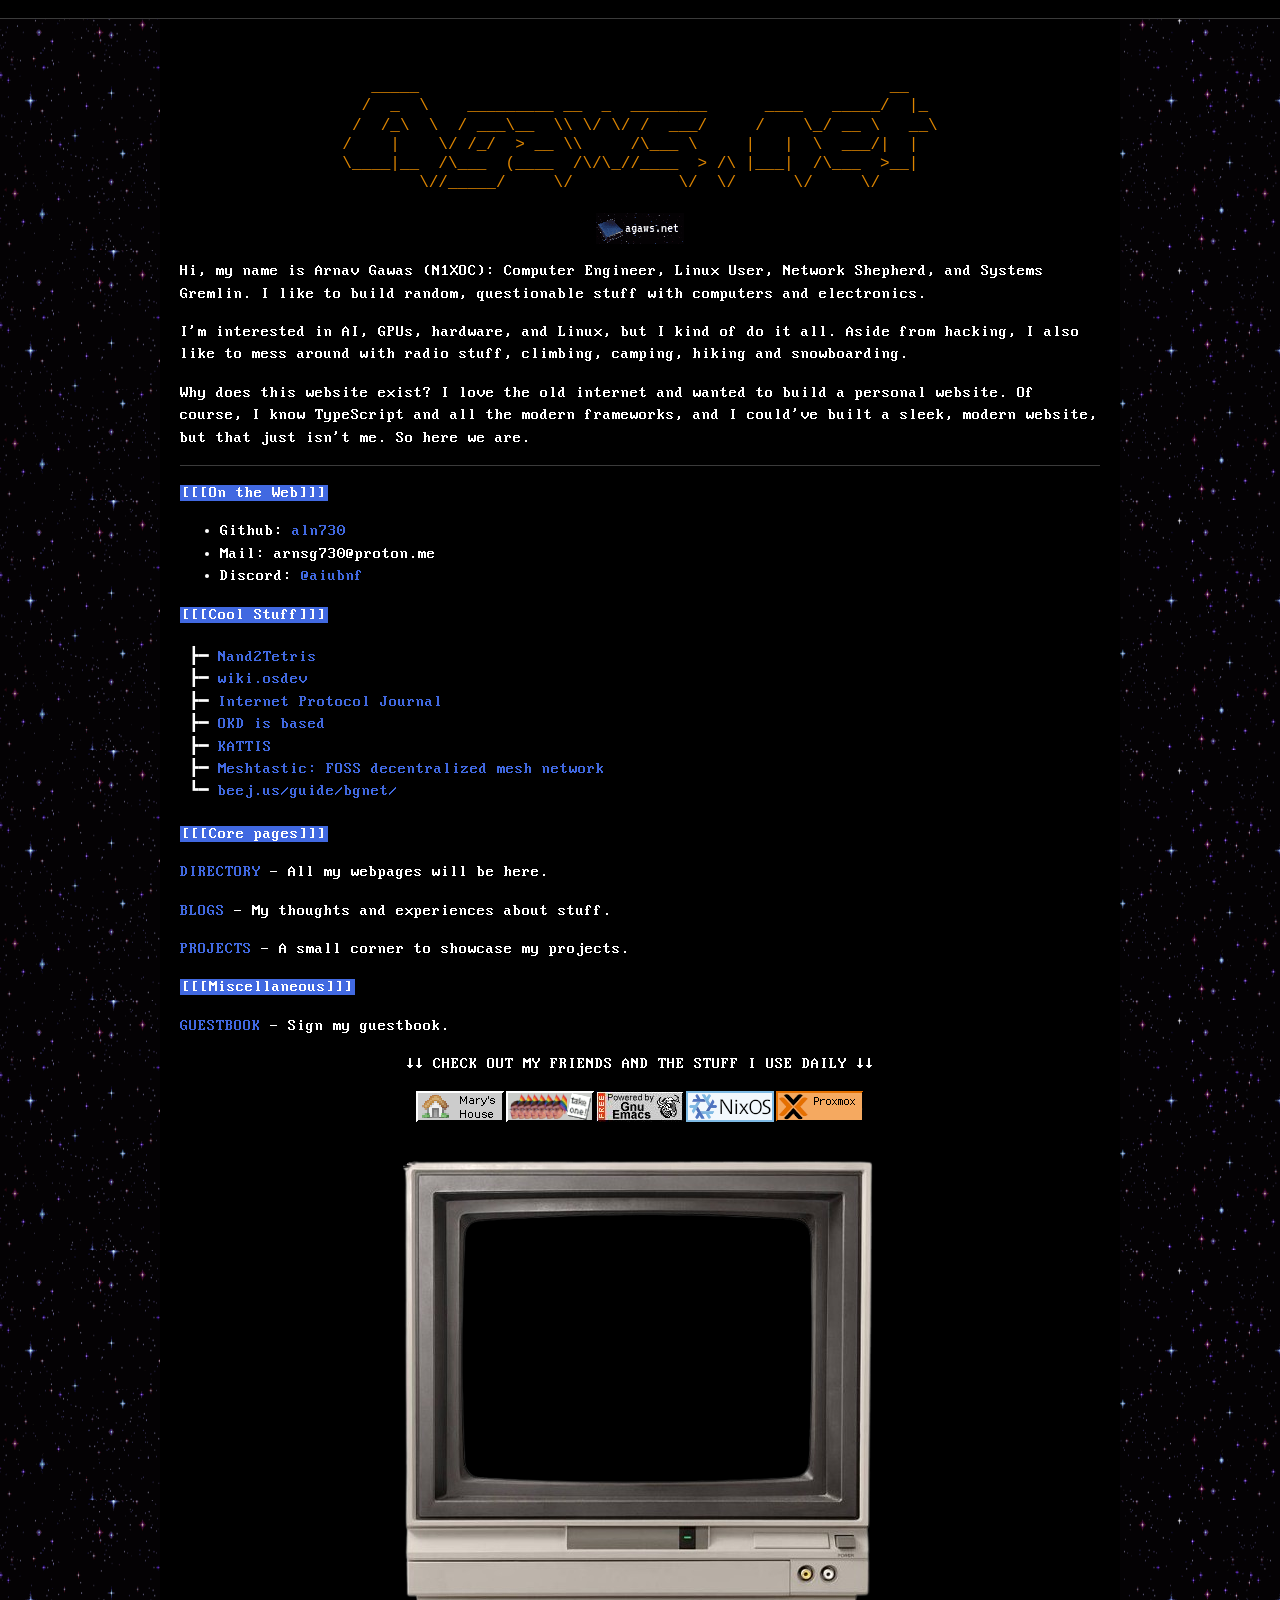
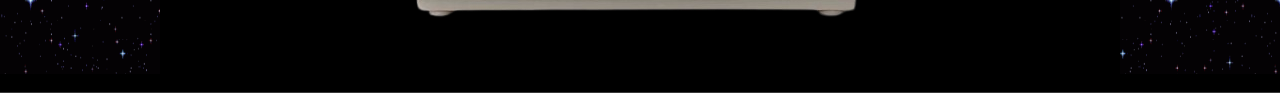
==== index.html @ 7ae3c2d4 "i hate mobile web" ====
<!DOCTYPE html>
<html>
<head>
<meta charset="UTF-8">
<meta name="viewport" content="width=device-width, initial-scale=1.0">
<title>/home</title>
<link href="style.css" rel="stylesheet" type="text/css" media="all">
</head>
<body>
<div class="page-wrapper">
<div class="marquee-bar">
<div class="marquee-track">
<span>***CAUTION! - THIS SITE IS NOT OPTIMISED FOR MOBILE DEVICES.***</span>
</div>
</div>
<div class="solar-widget">
<a href="https://www.hamqsl.com/solar.html" title="Click to add Solar-Terrestrial Data to your website!"><img src="https://www.hamqsl.com/solarn0nbh.php" style="width:85%; border:5px solid rgb(22, 5, 151);"></a>
</div>
<div class="image-widget">
<img src="assets/gallery/snow.jpg" style="width:20%; border:5px solid rgb(136, 85, 8);">
</div>
<div class="clock-widget">
<iframe src="https://free.timeanddate.com/clock/iagwebk3/n64/fs18/fcfff/tc00f/th1/ta1" frameborder="0" width="114" height="23"></iframe>
</div>
<div class="nix-widget">
<img src="assets/nixos.gif">
</div>
<div class="eliza-widget">
<div class="eliza-titlebar">Eliza</div>
<div class="eliza-output" id="eliza-output">I am Eliza. Tell me what's on your mind, and I'll listen as best I can. Press Enter when you're done.
</div>
<div class="eliza-input-row">
<span class="eliza-prompt">&gt;</span>
<input type="text" id="eliza-input" class="eliza-input" autocomplete="off" spellcheck="false">
</div>
</div>
<div class="hover-gif-widget">
<div class="hover-gif">
<img src="assets/computer-still.png" class="hover-gif-still">
<img src="assets/computer.gif" class="hover-gif-anim">
</div>
</div>
<div class="bb-widget">
<img src="assets/bb.png">
</div>
<div class="quote-widget">
<div class="w95-box">
<div class="w95-title"><span>Quote.exe</span><span>X</span></div>
<div class="w95-content"><div id="w95-text"></div></div>
<div style="text-align:center;"><button class="w95-btn" onclick="rollQuote()">Next</button></div>
</div>
</div>
<div class="box">
<pre class="ascii-title"> 
   _____                                                 __   
  /  _  \    _________ __  _  ________      ____   _____/  |_ 
 /  /_\  \  / ___\__  \\ \/ \/ /  ___/     /    \_/ __ \   __\
/    |    \/ /_/  > __ \\     /\___ \     |   |  \  ___/|  |  
\____|__  /\___  (____  /\/\_//____  > /\ |___|  /\___  >__|  
        \//_____/     \/           \/  \/      \/     \/      
</pre>
<div class="icon-row">
<a href="https://agaws.net"><img src="assets/agawsnet.gif" class="icon-img"></a>
</div>  
<p>Hi, my name is Arnav Gawas (N1XOC): Computer Engineer, Linux User, Network Shepherd, and Systems Gremlin. I like to build random, questionable stuff with computers and electronics.</p>
<p>I'm interested in AI, GPUs, hardware, and Linux, but I kind of do it all. Aside from hacking, I also like to mess around with radio stuff, climbing, camping, hiking and snowboarding.</p>
<p>Why does this website exist? I love the old internet and wanted to build a personal website. Of course, I know TypeScript and all the modern frameworks, and I could've built a sleek, modern website, but that just isn't me. So here we are.</p>
<hr>
<span class="highlight">[[[On the Web]]]</span>
<ul class="contact-list">
<li>Github: <a href="https://github.com/aln730">aln730</a></li>
<li>Mail: arnsg730@proton.me</li>
<li>Discord: <a href="https://discord.com/channels/@aiubnf">@aiubnf</a></li>
</ul>
<span class="highlight">[[[Cool Stuff]]]</span>
<pre class="tree-list">
 ┣━ <a href="https://www.nand2tetris.org/">Nand2Tetris</a>
 ┣━ <a href="https://wiki.osdev.org/Expanded_Main_Page">wiki.osdev</a>
 ┣━ <a href="https://ipj.dreamhosters.com/">Internet Protocol Journal</a>
 ┣━ <a href="https://github.com/okd-project/okd/releases">OKD is based</a>
 ┣━ <a href="https://open.kattis.com/">KATTIS</a>
 ┣━ <a href="https://meshtastic.org/">Meshtastic: FOSS decentralized mesh network</a>
 ┗━ <a href="https://beej.us/guide/bgnet/">beej.us/guide/bgnet/</a></pre>
<span class="highlight">[[[Core pages]]]</span>
<p><a href="directory.html">DIRECTORY</a> - All my webpages will be here.</p>
<p><a href="blog.html">BLOGS</a> - My thoughts and experiences about stuff.</p>
<p><a href="projects.html">PROJECTS</a> - A small corner to showcase my projects.</p>
<span class="highlight">[[[Miscellaneous]]]</span>
<p><a href="https://zxcv.atabook.org/">GUESTBOOK</a> - Sign my guestbook.</p>
<center><p>↓↓ CHECK OUT MY FRIENDS AND THE STUFF I USE DAILY ↓↓</p></center>
<div class="icon-row">
<a href="https://coolmathgames.tech/"><img src="assets/maryhouse.png" class="icon-img"></a><a href="https://nilges.me/"><img src="assets/wilnil_takeone.gif" class="icon-img"></a><a href="https://www.gnu.org/software/emacs/"><img src="assets/emacs.png" class="icon-img"></a><a href="https://nixos.org/"><img src="assets/nixos.png" class="icon-img"></a><a href="https://proxmox.com/en/"><img src="assets/proxmox.png" class="icon-img"></a>
</div>
<div class="icon-row">
<div class="tv-widget">
<img src="assets/gallery/tv.png" class="tv-frame">
<iframe src="https://weatherstar.netbymatt.com/?hazards=true&current-weather=true&latest-observations=true&hourly=true&hourly-graph=true&travel=true&regional-forecast=true&local-forecast=true&extended-forecast=true&almanac=true&spc-outlook=true&radar=true&kiosk=true&stickyKiosk=false&customTextEnable=true&speed=1.00&viewMode=standard&units=us&txtLocation=Chicago%2C+IL%2C+USA&customText=CHOM.TV&mediaVolume=0.75&wide=false&portrait=false&enhanced=false&scanLines=true&latLonQuery=Chicago%2C+IL%2C+USA&latLon=%7B%22lat%22%3A41.8832%2C%22lon%22%3A-87.6323%7D" frameborder="0" loading="lazy" class="tv-screen"></iframe>
</div>
</div>
</div>
<div class="marquee-bar">
<div class="marquee-track">
<span>***CAUTION! - THIS SITE IS NOT OPTIMISED FOR MOBILE DEVICES.***</span>
</div>
</div>
</div>
<script src="assets/eliza.js"></script>
<script>
const myQuotes = [
"rhubarb rhubarb rhubarb rhubarb rhubarb rhubarb",
"@ Third DA is counting the forks found in fridge",
"Now listen while I introduce Arnav. I don't know how to rhyme with Arnav. The third DA, he filled up Snack. I ate too much, and now I feel fat",
"Chom",
"I'm doing research for my Tron PR using a NixOS VM on Proxmox, but I'm having an issue. Maybe Arnav could help? He knows a lot about C",
"hear me out... Navigation Glasses. AR glasses that shows you where to go in your fov. We could call it ARNAV",
"Does arnavDB scale?"
  ];
function rollQuote() {
document.getElementById('w95-text').innerText = '"' + myQuotes[Math.floor(Math.random() * myQuotes.length)] + '"';
  }
rollQuote();
</script>
</body>
</html>
---- style.css ----
@font-face {
  font-family: 'IBM VGA 8x16';
  src: url('assets/WebPlus_IBM_VGA_9x16.woff') format('woff');
  font-weight: normal;
  font-style: normal;
}
body {
  margin: 0;
  background-color: rgb(0, 0, 0);
  background-image: url('assets/background.gif');
  background-repeat: repeat;
  background-size: 250px 250px;
  color: black;
  font-family: Verdana;
}
.page-wrapper {
  position: relative;
  overflow-x: hidden;
}
a {
  color: #4169E1;
  text-decoration: none;
}
a:hover {
  text-decoration: underline;
}
.box {
  width: 960px;
  max-width: 100%;
  min-height: 100vh;
  margin: 0 auto;
  background-color: #000000;
  color: #ffffff;
  box-sizing: border-box;
  padding: clamp(10px, 4vw, 20px);
  font-family: 'IBM VGA 8x16', monospace;
  font-size: clamp(13px, 2vw, 16px);
  line-height: 1.4;
  overflow-x: clip;
}
.box h1 {
  text-align: center;
}
.box p,
.box li,
.box a {
  overflow-wrap: break-word;
  word-break: break-word;
}
.box img,
.box canvas,
.box iframe,
.box video {
  max-width: 100%;
}

.box hr {
  border: none;
  border-top: 1px solid #3b3b3b;
  margin: 16px 0;
}

.ascii-title {
  color: #dd8500;
  font-family: monospace;
  font-size: clamp(7px, 1.5vw, 16px);
  line-height: 1.2;
  text-align: center;
  display: block;
  max-width: 100%;
  white-space: pre;
  overflow-x: auto;
  margin: 20px 0;
}
.marquee-bar {
  position: relative;
  width: 100%;
  overflow: hidden;
  background-color: #000000;
  border-bottom: 1px solid #3b3b3b;
  box-sizing: border-box;
  z-index: 5;
}
.marquee-track {
  display: inline-block;
  white-space: nowrap;
  padding-left: 100%;
  animation: scroll-left 20s linear infinite;
}
.marquee-track span {
  color: #ffffff;
  font-family: 'IBM VGA 8x16', monospace;
  font-size: 16px;
  line-height: 16px;
}
@keyframes scroll-left {
  0% { transform: translateX(0); }
  100% { transform: translateX(-100%); }
}
.box p.center {
  text-align: center;
}
.tree-list {
  font-family: 'IBM VGA 8x16', monospace;
  font-size: clamp(11px, 1.8vw, 16px);
  line-height: 1.4;
  white-space: pre-wrap;
  word-break: break-word;
  max-width: 100%;
  display: block;
  margin: 20px 0;
}


.icon-row {
  display: flex;
  justify-content: center;
  align-items: center;
  gap: 2px;
  flex-wrap: wrap;
  margin: 16px 0;
}
.icon-img {
  display: block;
}
.highlight {
  background-color: #4169E1;
  color: #ffffff;
  padding: 0 2px;
}
.solar-widget {
  position: absolute;
  top: 30px;
  left: 10px;
  z-index: 10;
}
.image-widget {
  position: absolute;
  top: 535px;
  left: 10px;
  z-index: 10;
  width: 400px;
  height: auto;
  overflow: hidden;
}
.image-widget img {
  display: block;
  width: 100%;
  height: auto;
}
.clock-widget {
  position: absolute;
  top: 30px;
  right: 10px;
  z-index: 10;
}
.tv-widget {
  position: relative;
  width: min(500px, 100%);
  margin: 0 auto;
}
.tv-frame {
  display: block;
  width: 100%;
  height: auto;
  position: relative;
  z-index: 2;
  pointer-events: none;
}
.tv-screen {
  position: absolute;
  top: 10%;
  left: 12%;
  width: 76%;
  height: 62%;
  border: none;
  z-index: 1;
}
.hover-gif-widget {
  position: absolute;
  top: 85px;
  right: -140px;
  z-index: 10;
}
.hover-gif {
  position: relative;
  display: block;
  width: 400px;
}
.hover-gif-still,
.hover-gif-anim {
  display: block;
  width: 60%;
  height: auto;
}
.hover-gif-anim {
  position: absolute;
  top: 0;
  left: 0;
  opacity: 0;
}
.hover-gif:hover .hover-gif-still { opacity: 0; }
.hover-gif:hover .hover-gif-anim { opacity: 1; }
.eliza-widget {
  position: absolute;
  top: 300px;
  right: 10px;
  z-index: 10;
  width: 255px;
  background-color: #000000;
  border: 2px solid #4c4d4c;
  font-family: 'IBM VGA 8x16', monospace;
  font-size: 13px;
  line-height: 16px;
}
.eliza-titlebar {
  background-color: #3f3f3f;
  color: #000000;
  padding: 2px 6px;
  font-weight: bold;
}
.eliza-output {
  color: #ffffff;
  padding: 6px;
  height: 300px;
  overflow-y: auto;
  white-space: pre-wrap;
}
.eliza-input-row {
  display: flex;
  align-items: center;
  border-top: 1px solid #ffffff;
  padding: 4px 6px;
}
.eliza-prompt {
  color: #3f3f3f;
  margin-right: 4px;
}
.eliza-input {
  flex: 1;
  background-color: #000000;
  color: #ffffff;
  border: none;
  outline: none;
  font-family: 'IBM VGA 8x16', monospace;
  font-size: 13px;
}
@media (max-width: 1500px) {
  .solar-widget,
  .image-widget,
  .eliza-widget,
  .hover-gif-widget,
  .iss-widget,
  .bb-widget,
  .nix-widget,
  .quote-widget {
    display: none;
  }
}
@media (max-width: 768px) {
  .clock-widget {
    display: none;
  }
  .box h1 {
    font-size: clamp(14px, 4vw, 20px);
  }
}
.bb-widget {
  position: absolute;
  top: 700px;
  left: -10px;
  z-index: 1;
  width: 320px;
}
.bb-widget img {
  display: block;
  width: 100%;
  height: auto;
}
.nix-widget {
  position: absolute;
  top: 1200px;
  left: -20px;
  z-index: 1;
  width: 320px;
}
.nix-widget img {
  display: block;
  width: 100%;
  height: auto;
}

.quote-widget {
  position: absolute;
  top: 680px;
  right: 10px;
  z-index: 10;
}
.w95-box {
  background: #c0c0c0;
  border-top: 2px solid #fff;
  border-left: 2px solid #fff;
  border-right: 2px solid #000;
  border-bottom: 2px solid #000;
  padding: 2px;
  width: 250px;
  font-family: sans-serif;
  font-size: 12px;
  color: #000;
}
.w95-title {
  background: #000080;
  color: #fff;
  font-weight: bold;
  padding: 3px;
  display: flex;
  justify-content: space-between;
}
.w95-content {
  padding: 15px;
  text-align: center;
  min-height: 40px;
  display: flex;
  align-items: center;
  justify-content: center;
  font-style: italic;
}
.w95-btn {
  background: #c0c0c0;
  border-top: 1px solid #fff;
  border-left: 1px solid #fff;
  border-right: 1px solid #000;
  border-bottom: 1px solid #000;
  padding: 4px 15px;
  cursor: pointer;
  margin-bottom: 5px;
}
.w95-btn:active {
  border-top: 1px solid #000;
  border-left: 1px solid #000;
  border-right: 1px solid #fff;
  border-bottom: 1px solid #fff;
}
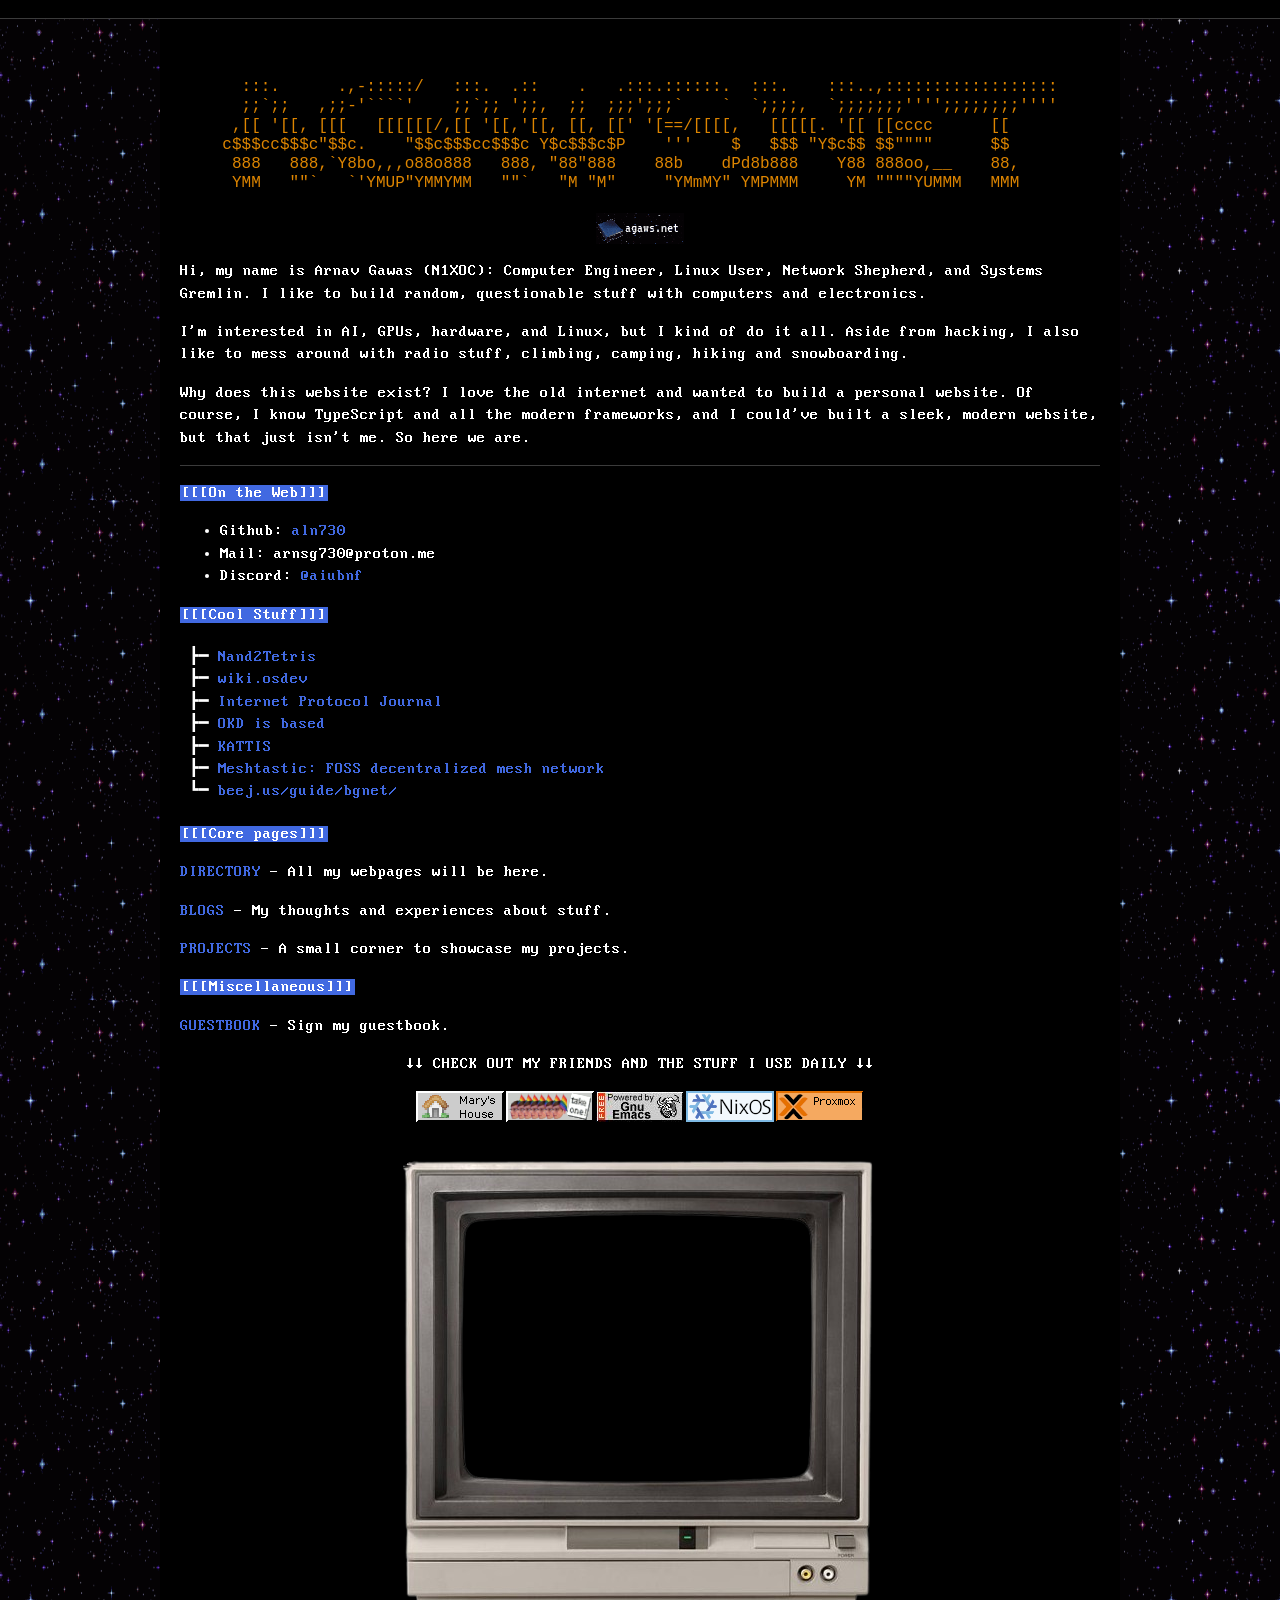
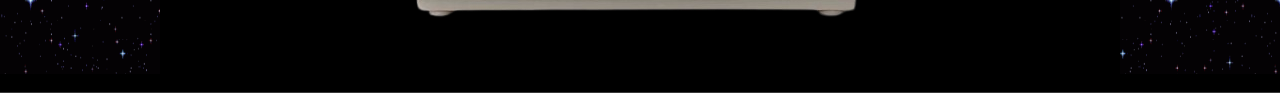
==== commit b1419259: "zxcv" ====
--- a/index.html
+++ b/index.html
@@ -52,12 +52,12 @@
 </div>
 <div class="box">
 <pre class="ascii-title"> 
-   _____                                                 __   
-  /  _  \    _________ __  _  ________      ____   _____/  |_ 
- /  /_\  \  / ___\__  \\ \/ \/ /  ___/     /    \_/ __ \   __\
-/    |    \/ /_/  > __ \\     /\___ \     |   |  \  ___/|  |  
-\____|__  /\___  (____  /\/\_//____  > /\ |___|  /\___  >__|  
-        \//_____/     \/           \/  \/      \/     \/      
+  :::.      .,-:::::/   :::.  .::    .   .:::.::::::.  :::.    :::..,::::::::::::::::::
+  ;;`;;   ,;;-'````'    ;;`;; ';;,  ;;  ;;;';;;`    `  `;;;;,  `;;;;;;;'''';;;;;;;;''''
+ ,[[ '[[, [[[   [[[[[[/,[[ '[[,'[[, [[, [[' '[==/[[[[,   [[[[[. '[[ [[cccc      [[     
+c$$$cc$$$c"$$c.    "$$c$$$cc$$$c Y$c$$$c$P    '''    $   $$$ "Y$c$$ $$""""      $$     
+ 888   888,`Y8bo,,,o88o888   888, "88"888    88b    dPd8b888    Y88 888oo,__    88,    
+ YMM   ""`   `'YMUP"YMMYMM   ""`   "M "M"     "YMmMY" YMPMMM     YM """"YUMMM   MMM    
 </pre>
 <div class="icon-row">
 <a href="https://agaws.net"><img src="assets/agawsnet.gif" class="icon-img"></a>
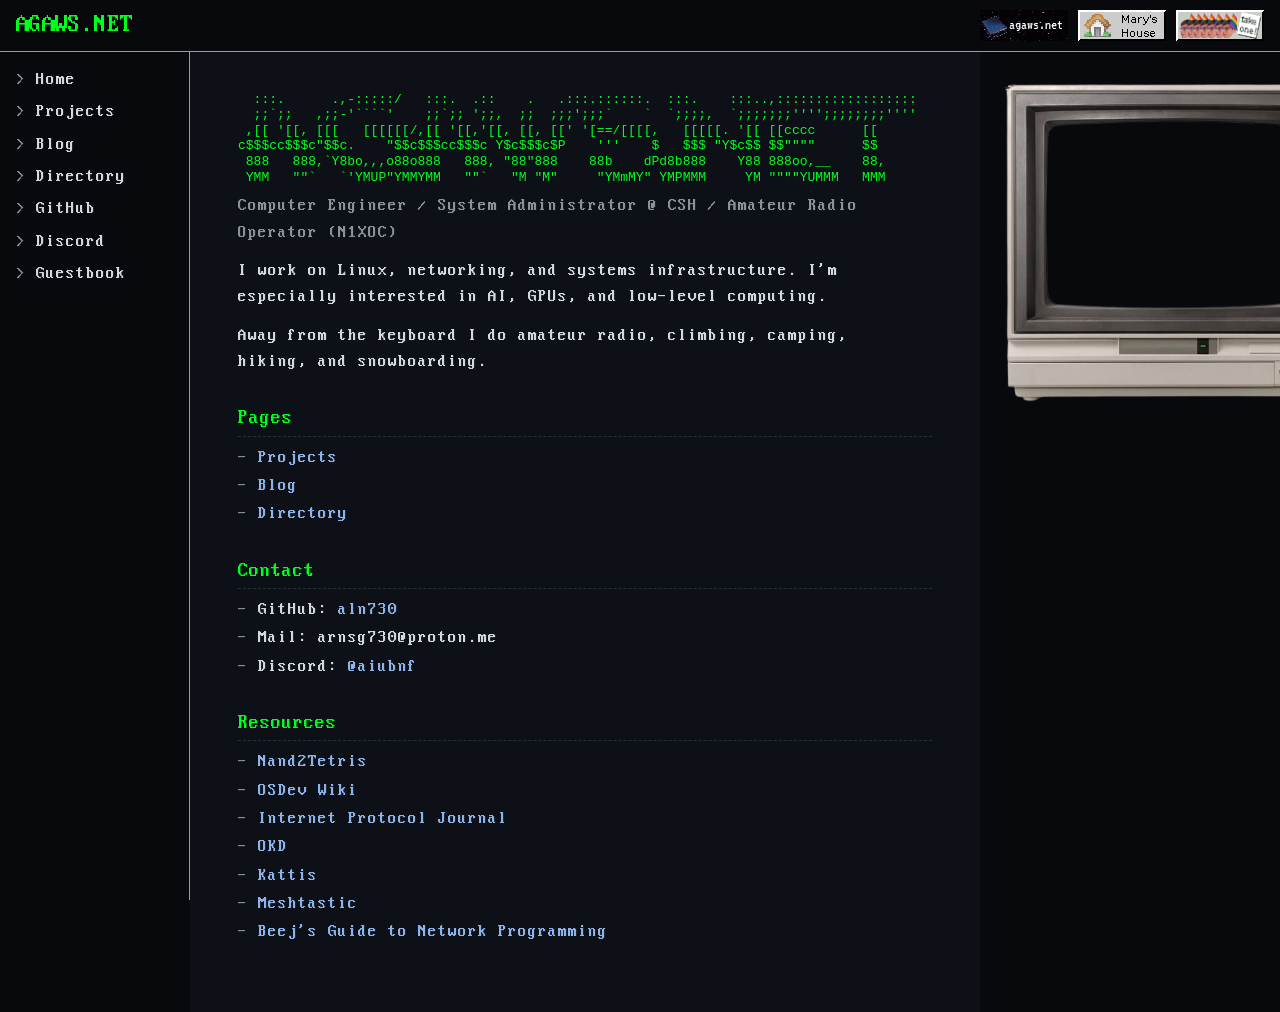
==== commit 76b1e310: "sdfsad;lasd" ====
--- a/index.html
+++ b/index.html
@@ -1,57 +1,44 @@
 <!DOCTYPE html>
-<html>
+<html lang="en">
 <head>
 <meta charset="UTF-8">
 <meta name="viewport" content="width=device-width, initial-scale=1.0">
-<title>/home</title>
+<title>Arnav Gawas (N1XOC)</title>
 <link href="style.css" rel="stylesheet" type="text/css" media="all">
 </head>
 <body>
-<div class="page-wrapper">
-<div class="marquee-bar">
-<div class="marquee-track">
-<span>***CAUTION! - THIS SITE IS NOT OPTIMISED FOR MOBILE DEVICES.***</span>
+<header class="pageTitle">
+<a class="siteName" href="/">AGAWS.NET</a>
+<div class="badges">
+<a href="https://agaws.net"><img src="assets/agawsnet.gif" alt="agaws.net"></a>
+<a href="https://coolmathgames.tech/"><img src="assets/maryhouse.png" alt="coolmathgames.tech"></a>
+<a href="https://nilges.me/"><img src="assets/wilnil_takeone.gif" alt="nilges.me"></a>
 </div>
-</div>
-<div class="solar-widget">
-<a href="https://www.hamqsl.com/solar.html" title="Click to add Solar-Terrestrial Data to your website!"><img src="https://www.hamqsl.com/solarn0nbh.php" style="width:85%; border:5px solid rgb(22, 5, 151);"></a>
-</div>
-<div class="image-widget">
-<img src="assets/gallery/snow.jpg" style="width:20%; border:5px solid rgb(136, 85, 8);">
-</div>
-<div class="clock-widget">
-<iframe src="https://free.timeanddate.com/clock/iagwebk3/n64/fs18/fcfff/tc00f/th1/ta1" frameborder="0" width="114" height="23"></iframe>
-</div>
-<div class="nix-widget">
-<img src="assets/nixos.gif">
-</div>
-<div class="eliza-widget">
-<div class="eliza-titlebar">Eliza</div>
-<div class="eliza-output" id="eliza-output">I am Eliza. Tell me what's on your mind, and I'll listen as best I can. Press Enter when you're done.
-</div>
-<div class="eliza-input-row">
-<span class="eliza-prompt">&gt;</span>
-<input type="text" id="eliza-input" class="eliza-input" autocomplete="off" spellcheck="false">
-</div>
-</div>
-<div class="hover-gif-widget">
-<div class="hover-gif">
-<img src="assets/computer-still.png" class="hover-gif-still">
-<img src="assets/computer.gif" class="hover-gif-anim">
-</div>
-</div>
-<div class="bb-widget">
-<img src="assets/bb.png">
-</div>
-<div class="quote-widget">
-<div class="w95-box">
-<div class="w95-title"><span>Quote.exe</span><span>X</span></div>
-<div class="w95-content"><div id="w95-text"></div></div>
-<div style="text-align:center;"><button class="w95-btn" onclick="rollQuote()">Next</button></div>
-</div>
-</div>
-<div class="box">
-<pre class="ascii-title"> 
+</header>
+
+<details class="mobileNav">
+<summary>Menu</summary>
+<a class="sidebarLink" href="/">Home</a>
+<a class="sidebarLink" href="projects.html">Projects</a>
+<a class="sidebarLink" href="blog.html">Blog</a>
+<a class="sidebarLink" href="directory.html">Directory</a>
+<a class="sidebarLink" href="https://zxcv.atabook.org/">Guestbook</a>
+<a class="sidebarLink" href="https://github.com/aln730">GitHub</a>
+</details>
+
+<nav class="sidebar" aria-label="Main">
+<a class="sidebarLink" href="/">Home</a>
+<a class="sidebarLink" href="projects.html">Projects</a>
+<a class="sidebarLink" href="blog.html">Blog</a>
+<a class="sidebarLink" href="directory.html">Directory</a>
+<a class="sidebarLink" href="https://github.com/aln730">GitHub</a>
+<a class="sidebarLink" href="https://discord.com/channels/@aiubnf">Discord</a>
+<a class="sidebarLink" href="https://zxcv.atabook.org/">Guestbook</a>
+</nav>
+
+<div class="layout">
+<main class="mainContent">
+<pre class="ascii-title" aria-label="Arnav Gawas"> 
   :::.      .,-:::::/   :::.  .::    .   .:::.::::::.  :::.    :::..,::::::::::::::::::
   ;;`;;   ,;;-'````'    ;;`;; ';;,  ;;  ;;;';;;`    `  `;;;;,  `;;;;;;;'''';;;;;;;;''''
  ,[[ '[[, [[[   [[[[[[/,[[ '[[,'[[, [[, [[' '[==/[[[[,   [[[[[. '[[ [[cccc      [[     
@@ -59,66 +46,49 @@
  888   888,`Y8bo,,,o88o888   888, "88"888    88b    dPd8b888    Y88 888oo,__    88,    
  YMM   ""`   `'YMUP"YMMYMM   ""`   "M "M"     "YMmMY" YMPMMM     YM """"YUMMM   MMM    
 </pre>
-<div class="icon-row">
-<a href="https://agaws.net"><img src="assets/agawsnet.gif" class="icon-img"></a>
-</div>  
-<p>Hi, my name is Arnav Gawas (N1XOC): Computer Engineer, Linux User, Network Shepherd, and Systems Gremlin. I like to build random, questionable stuff with computers and electronics.</p>
-<p>I'm interested in AI, GPUs, hardware, and Linux, but I kind of do it all. Aside from hacking, I also like to mess around with radio stuff, climbing, camping, hiking and snowboarding.</p>
-<p>Why does this website exist? I love the old internet and wanted to build a personal website. Of course, I know TypeScript and all the modern frameworks, and I could've built a sleek, modern website, but that just isn't me. So here we are.</p>
-<hr>
-<span class="highlight">[[[On the Web]]]</span>
-<ul class="contact-list">
-<li>Github: <a href="https://github.com/aln730">aln730</a></li>
+<p class="sub">Computer Engineer / System Administrator @ CSH / Amateur Radio Operator (N1XOC)</p>
+
+<p>I work on Linux, networking, and systems infrastructure. I'm especially interested in AI, GPUs, and low-level computing.</p>
+<p>Away from the keyboard I do amateur radio, climbing, camping, hiking, and snowboarding.</p>
+
+<h2>Pages</h2>
+<ul>
+<li><a href="projects.html">Projects</a></li>
+<li><a href="blog.html">Blog</a></li>
+<li><a href="directory.html">Directory</a></li>
+</ul>
+
+<h2>Contact</h2>
+<ul>
+<li>GitHub: <a href="https://github.com/aln730">aln730</a></li>
 <li>Mail: arnsg730@proton.me</li>
 <li>Discord: <a href="https://discord.com/channels/@aiubnf">@aiubnf</a></li>
 </ul>
-<span class="highlight">[[[Cool Stuff]]]</span>
-<pre class="tree-list">
- ┣━ <a href="https://www.nand2tetris.org/">Nand2Tetris</a>
- ┣━ <a href="https://wiki.osdev.org/Expanded_Main_Page">wiki.osdev</a>
- ┣━ <a href="https://ipj.dreamhosters.com/">Internet Protocol Journal</a>
- ┣━ <a href="https://github.com/okd-project/okd/releases">OKD is based</a>
- ┣━ <a href="https://open.kattis.com/">KATTIS</a>
- ┣━ <a href="https://meshtastic.org/">Meshtastic: FOSS decentralized mesh network</a>
- ┗━ <a href="https://beej.us/guide/bgnet/">beej.us/guide/bgnet/</a></pre>
-<span class="highlight">[[[Core pages]]]</span>
-<p><a href="directory.html">DIRECTORY</a> - All my webpages will be here.</p>
-<p><a href="blog.html">BLOGS</a> - My thoughts and experiences about stuff.</p>
-<p><a href="projects.html">PROJECTS</a> - A small corner to showcase my projects.</p>
-<span class="highlight">[[[Miscellaneous]]]</span>
-<p><a href="https://zxcv.atabook.org/">GUESTBOOK</a> - Sign my guestbook.</p>
-<center><p>↓↓ CHECK OUT MY FRIENDS AND THE STUFF I USE DAILY ↓↓</p></center>
-<div class="icon-row">
-<a href="https://coolmathgames.tech/"><img src="assets/maryhouse.png" class="icon-img"></a><a href="https://nilges.me/"><img src="assets/wilnil_takeone.gif" class="icon-img"></a><a href="https://www.gnu.org/software/emacs/"><img src="assets/emacs.png" class="icon-img"></a><a href="https://nixos.org/"><img src="assets/nixos.png" class="icon-img"></a><a href="https://proxmox.com/en/"><img src="assets/proxmox.png" class="icon-img"></a>
+
+<h2>Resources</h2>
+<ul>
+<li><a href="https://www.nand2tetris.org/">Nand2Tetris</a></li>
+<li><a href="https://wiki.osdev.org/Expanded_Main_Page">OSDev Wiki</a></li>
+<li><a href="https://ipj.dreamhosters.com/">Internet Protocol Journal</a></li>
+<li><a href="https://github.com/okd-project/okd/releases">OKD</a></li>
+<li><a href="https://open.kattis.com/">Kattis</a></li>
+<li><a href="https://meshtastic.org/">Meshtastic</a></li>
+<li><a href="https://beej.us/guide/bgnet/">Beej's Guide to Network Programming</a></li>
+</ul>
+</main>
+
+<aside class="widgets" aria-label="Widgets">
+<section class="widget">
+<div class="tv-widget">
+<img src="assets/gallery/tv.png" class="tv-frame" alt="">
+<iframe src="https://weatherstar.netbymatt.com/?hazards=true&current-weather=true&latest-observations=true&hourly=true&hourly-graph=true&travel=true&regional-forecast=true&local-forecast=true&extended-forecast=true&almanac=true&spc-outlook=true&radar=true&kiosk=true&stickyKiosk=false&customTextEnable=true&speed=1.00&viewMode=standard&units=us&txtLocation=Chicago%2C+IL%2C+USA&customText=CHOM.TV&mediaVolume=0.75&wide=false&portrait=false&enhanced=false&scanLines=true&latLonQuery=Chicago%2C+IL%2C+USA&latLon=%7B%22lat%22%3A41.8832%2C%22lon%22%3A-87.6323%7D" frameborder="0" loading="lazy" class="tv-screen" title="Weather"></iframe>
 </div>
-<div class="icon-row">
-<div class="tv-widget">
-<img src="assets/gallery/tv.png" class="tv-frame">
-<iframe src="https://weatherstar.netbymatt.com/?hazards=true&current-weather=true&latest-observations=true&hourly=true&hourly-graph=true&travel=true&regional-forecast=true&local-forecast=true&extended-forecast=true&almanac=true&spc-outlook=true&radar=true&kiosk=true&stickyKiosk=false&customTextEnable=true&speed=1.00&viewMode=standard&units=us&txtLocation=Chicago%2C+IL%2C+USA&customText=CHOM.TV&mediaVolume=0.75&wide=false&portrait=false&enhanced=false&scanLines=true&latLonQuery=Chicago%2C+IL%2C+USA&latLon=%7B%22lat%22%3A41.8832%2C%22lon%22%3A-87.6323%7D" frameborder="0" loading="lazy" class="tv-screen"></iframe>
-</div>
-</div>
-</div>
-<div class="marquee-bar">
-<div class="marquee-track">
-<span>***CAUTION! - THIS SITE IS NOT OPTIMISED FOR MOBILE DEVICES.***</span>
-</div>
-</div>
+</section>
+
+
+
+</aside>
 </div>
 <script src="assets/eliza.js"></script>
-<script>
-const myQuotes = [
-"rhubarb rhubarb rhubarb rhubarb rhubarb rhubarb",
-"@ Third DA is counting the forks found in fridge",
-"Now listen while I introduce Arnav. I don't know how to rhyme with Arnav. The third DA, he filled up Snack. I ate too much, and now I feel fat",
-"Chom",
-"I'm doing research for my Tron PR using a NixOS VM on Proxmox, but I'm having an issue. Maybe Arnav could help? He knows a lot about C",
-"hear me out... Navigation Glasses. AR glasses that shows you where to go in your fov. We could call it ARNAV",
-"Does arnavDB scale?"
-  ];
-function rollQuote() {
-document.getElementById('w95-text').innerText = '"' + myQuotes[Math.floor(Math.random() * myQuotes.length)] + '"';
-  }
-rollQuote();
-</script>
 </body>
 </html>
--- a/style.css
+++ b/style.css
@@ -3,341 +3,149 @@
   src: url('assets/WebPlus_IBM_VGA_9x16.woff') format('woff');
   font-weight: normal;
   font-style: normal;
+  font-display: swap;
 }
+
+:root {
+  --bg: #07090c;
+  --panel: #0d1117;
+  --text: #d3d8df;
+  --muted: #8a919b;
+  --rule: #26303a;
+  --accent: #00ff1e;
+  --accent-hover: #8fd9d0;
+  --link: #8db4ea;
+  --link-hover: #b9d0f2;
+  --sidebar-w: 190px;
+  --header-h: 52px;
+}
+
+* { box-sizing: border-box; }
+
 body {
   margin: 0;
-  background-color: rgb(0, 0, 0);
-  background-image: url('assets/background.gif');
-  background-repeat: repeat;
-  background-size: 250px 250px;
-  color: black;
-  font-family: Verdana;
-}
-.page-wrapper {
-  position: relative;
-  overflow-x: hidden;
-}
-a {
-  color: #4169E1;
-  text-decoration: none;
-}
-a:hover {
-  text-decoration: underline;
-}
-.box {
-  width: 960px;
-  max-width: 100%;
-  min-height: 100vh;
-  margin: 0 auto;
-  background-color: #000000;
-  color: #ffffff;
-  box-sizing: border-box;
-  padding: clamp(10px, 4vw, 20px);
+  background-color: var(--bg);
+  color: var(--text);
   font-family: 'IBM VGA 8x16', monospace;
-  font-size: clamp(13px, 2vw, 16px);
-  line-height: 1.4;
-  overflow-x: clip;
-}
-.box h1 {
-  text-align: center;
-}
-.box p,
-.box li,
-.box a {
-  overflow-wrap: break-word;
-  word-break: break-word;
-}
-.box img,
-.box canvas,
-.box iframe,
-.box video {
-  max-width: 100%;
+  font-size: clamp(14px, 2vw, 17px);
+  line-height: 1.55;
 }
 
-.box hr {
-  border: none;
-  border-top: 1px solid #3b3b3b;
-  margin: 16px 0;
+a { color: var(--link); text-decoration: none; }
+a:hover { color: var(--link-hover); text-decoration: underline; }
+a:focus-visible { outline: 2px solid var(--accent); outline-offset: 2px; }
+
+/* sticky top bar */
+.pageTitle {
+  position: sticky; top: 0; z-index: 20;
+  height: var(--header-h);
+  display: flex; align-items: center; justify-content: space-between; gap: 12px;
+  padding: 0 16px;
+  background: var(--bg);
+  border-bottom: 1px solid var(--accent);
+  font-size: 1.4em;
+}
+.siteName { color: var(--accent); }
+.siteName:hover { color: var(--accent-hover); text-decoration: none; }
+.badges { display: flex; gap: 10px; }
+.badges img { display: block; width: 88px; height: 31px; }
+
+/* fixed left sidebar */
+.sidebar {
+  position: fixed; top: var(--header-h); bottom: 0; left: 0;
+  width: var(--sidebar-w);
+  display: flex; flex-direction: column;
+  padding: 12px 0;
+  background: var(--bg);
+  border-right: 1px solid var(--accent);
+  overflow-y: auto;
+}
+.sidebarLink { padding: 3px 16px; color: var(--text); }
+.sidebarLink::before { content: '> '; color: var(--muted); }
+.sidebarLink:hover { color: var(--accent); text-decoration: none; }
+.sidebarSeparator { margin: 8px 16px; color: var(--muted); border-top: 1px dashed var(--rule); padding-top: 8px; }
+
+/* page = content column + widget column */
+.layout {
+  margin-left: var(--sidebar-w);
+  display: grid;
+  grid-template-columns: minmax(0, 1fr) 300px;
+  max-width: calc(var(--sidebar-w) + 1400px);
+  align-items: start;
+}
+.mainContent {
+  padding: 24px clamp(16px, 4vw, 48px) 64px;
+  background: var(--panel);
+  min-height: calc(100vh - var(--header-h));
 }
 
 .ascii-title {
-  color: #dd8500;
+  margin: 0 0 8px;
+  color: var(--accent);
   font-family: monospace;
-  font-size: clamp(7px, 1.5vw, 16px);
+  font-size: clamp(6px, 1.2vw, 13px);
   line-height: 1.2;
-  text-align: center;
-  display: block;
-  max-width: 100%;
   white-space: pre;
   overflow-x: auto;
-  margin: 20px 0;
 }
-.marquee-bar {
-  position: relative;
-  width: 100%;
-  overflow: hidden;
-  background-color: #000000;
-  border-bottom: 1px solid #3b3b3b;
-  box-sizing: border-box;
-  z-index: 5;
+.sub { margin: 0 0 20px; color: var(--muted); }
+.mainContent p { max-width: 62ch; margin: 0 0 12px; }
+
+h2 {
+  margin: 28px 0 8px;
+  font-size: 1.15em; font-weight: normal;
+  color: var(--accent);
+  border-bottom: 1px dashed var(--rule);
+  padding-bottom: 2px;
 }
-.marquee-track {
-  display: inline-block;
-  white-space: nowrap;
-  padding-left: 100%;
-  animation: scroll-left 20s linear infinite;
+ul { margin: 0; padding: 0; list-style: none; }
+li { margin: 2px 0; }
+li::before { content: '- '; color: var(--muted); }
+.note { color: var(--muted); }
+
+.friends { display: flex; flex-wrap: wrap; gap: 8px; align-items: center; margin: 12px 0; }
+.friends img { display: block; }
+
+/* right-hand widgets */
+.widgets { padding: 16px; display: flex; flex-direction: column; gap: 16px; }
+.widget { background: none; border: none; padding: 0; }
+.widget h3 {
+  margin: 0 0 8px; padding: 0;
+  font-size: 0.95em; font-weight: normal;
+  background: none; color: var(--accent);
 }
-.marquee-track span {
-  color: #ffffff;
-  font-family: 'IBM VGA 8x16', monospace;
-  font-size: 16px;
-  line-height: 16px;
-}
-@keyframes scroll-left {
-  0% { transform: translateX(0); }
-  100% { transform: translateX(-100%); }
-}
-.box p.center {
-  text-align: center;
-}
-.tree-list {
-  font-family: 'IBM VGA 8x16', monospace;
-  font-size: clamp(11px, 1.8vw, 16px);
-  line-height: 1.4;
-  white-space: pre-wrap;
-  word-break: break-word;
-  max-width: 100%;
-  display: block;
-  margin: 20px 0;
+.widget img.fit { display: block; width: 100%; height: auto; margin-top: 6px; }
+.widget iframe { max-width: 100%; }
+.widget.radio img.fit { width: 70%; }
+
+.eliza-output { height: 220px; overflow-y: auto; white-space: pre-wrap; font-size: 14px; line-height: 1.4; color: var(--text); }
+.eliza-input-row { display: flex; align-items: center; border-top: 1px solid var(--rule); padding-top: 4px; margin-top: 6px; }
+.eliza-prompt { color: var(--muted); margin-right: 4px; }
+.eliza-input { flex: 1; min-width: 0; background: transparent; color: var(--text); border: none; outline: none; font-family: inherit; font-size: 14px; }
+
+.tv-widget { position: relative; width: 130%; }
+.tv-frame { display: block; width: 100%; height: auto; position: relative; z-index: 2; pointer-events: none; }
+.tv-screen { position: absolute; top: 10%; left: 12%; width: 76%; height: 62%; border: none; z-index: 1; }
+
+.hover-gif { position: relative; display: block; }
+.hover-gif-still, .hover-gif-anim { display: block; width: 60%; height: auto; }
+.hover-gif-anim { position: absolute; top: 0; left: 0; opacity: 0; }
+.hover-gif:hover .hover-gif-still { opacity: 0; }
+.hover-gif:hover .hover-gif-anim { opacity: 1; }
+
+/* narrower screens: widgets drop below the page content */
+@media (max-width: 1150px) {
+  .layout { grid-template-columns: minmax(0, 1fr); }
+  .widgets { display: grid; grid-template-columns: repeat(auto-fit, minmax(260px, 1fr)); align-items: start; }
 }
 
-
-.icon-row {
-  display: flex;
-  justify-content: center;
-  align-items: center;
-  gap: 2px;
-  flex-wrap: wrap;
-  margin: 16px 0;
-}
-.icon-img {
-  display: block;
-}
-.highlight {
-  background-color: #4169E1;
-  color: #ffffff;
-  padding: 0 2px;
-}
-.solar-widget {
-  position: absolute;
-  top: 30px;
-  left: 10px;
-  z-index: 10;
-}
-.image-widget {
-  position: absolute;
-  top: 535px;
-  left: 10px;
-  z-index: 10;
-  width: 400px;
-  height: auto;
-  overflow: hidden;
-}
-.image-widget img {
-  display: block;
-  width: 100%;
-  height: auto;
-}
-.clock-widget {
-  position: absolute;
-  top: 30px;
-  right: 10px;
-  z-index: 10;
-}
-.tv-widget {
-  position: relative;
-  width: min(500px, 100%);
-  margin: 0 auto;
-}
-.tv-frame {
-  display: block;
-  width: 100%;
-  height: auto;
-  position: relative;
-  z-index: 2;
-  pointer-events: none;
-}
-.tv-screen {
-  position: absolute;
-  top: 10%;
-  left: 12%;
-  width: 76%;
-  height: 62%;
-  border: none;
-  z-index: 1;
-}
-.hover-gif-widget {
-  position: absolute;
-  top: 85px;
-  right: -140px;
-  z-index: 10;
-}
-.hover-gif {
-  position: relative;
-  display: block;
-  width: 400px;
-}
-.hover-gif-still,
-.hover-gif-anim {
-  display: block;
-  width: 60%;
-  height: auto;
-}
-.hover-gif-anim {
-  position: absolute;
-  top: 0;
-  left: 0;
-  opacity: 0;
-}
-.hover-gif:hover .hover-gif-still { opacity: 0; }
-.hover-gif:hover .hover-gif-anim { opacity: 1; }
-.eliza-widget {
-  position: absolute;
-  top: 300px;
-  right: 10px;
-  z-index: 10;
-  width: 255px;
-  background-color: #000000;
-  border: 2px solid #4c4d4c;
-  font-family: 'IBM VGA 8x16', monospace;
-  font-size: 13px;
-  line-height: 16px;
-}
-.eliza-titlebar {
-  background-color: #3f3f3f;
-  color: #000000;
-  padding: 2px 6px;
-  font-weight: bold;
-}
-.eliza-output {
-  color: #ffffff;
-  padding: 6px;
-  height: 300px;
-  overflow-y: auto;
-  white-space: pre-wrap;
-}
-.eliza-input-row {
-  display: flex;
-  align-items: center;
-  border-top: 1px solid #ffffff;
-  padding: 4px 6px;
-}
-.eliza-prompt {
-  color: #3f3f3f;
-  margin-right: 4px;
-}
-.eliza-input {
-  flex: 1;
-  background-color: #000000;
-  color: #ffffff;
-  border: none;
-  outline: none;
-  font-family: 'IBM VGA 8x16', monospace;
-  font-size: 13px;
-}
-@media (max-width: 1500px) {
-  .solar-widget,
-  .image-widget,
-  .eliza-widget,
-  .hover-gif-widget,
-  .iss-widget,
-  .bb-widget,
-  .nix-widget,
-  .quote-widget {
-    display: none;
-  }
-}
-@media (max-width: 768px) {
-  .clock-widget {
-    display: none;
-  }
-  .box h1 {
-    font-size: clamp(14px, 4vw, 20px);
-  }
-}
-.bb-widget {
-  position: absolute;
-  top: 700px;
-  left: -10px;
-  z-index: 1;
-  width: 320px;
-}
-.bb-widget img {
-  display: block;
-  width: 100%;
-  height: auto;
-}
-.nix-widget {
-  position: absolute;
-  top: 1200px;
-  left: -20px;
-  z-index: 1;
-  width: 320px;
-}
-.nix-widget img {
-  display: block;
-  width: 100%;
-  height: auto;
-}
-
-.quote-widget {
-  position: absolute;
-  top: 680px;
-  right: 10px;
-  z-index: 10;
-}
-.w95-box {
-  background: #c0c0c0;
-  border-top: 2px solid #fff;
-  border-left: 2px solid #fff;
-  border-right: 2px solid #000;
-  border-bottom: 2px solid #000;
-  padding: 2px;
-  width: 250px;
-  font-family: sans-serif;
-  font-size: 12px;
-  color: #000;
-}
-.w95-title {
-  background: #000080;
-  color: #fff;
-  font-weight: bold;
-  padding: 3px;
-  display: flex;
-  justify-content: space-between;
-}
-.w95-content {
-  padding: 15px;
-  text-align: center;
-  min-height: 40px;
-  display: flex;
-  align-items: center;
-  justify-content: center;
-  font-style: italic;
-}
-.w95-btn {
-  background: #c0c0c0;
-  border-top: 1px solid #fff;
-  border-left: 1px solid #fff;
-  border-right: 1px solid #000;
-  border-bottom: 1px solid #000;
-  padding: 4px 15px;
-  cursor: pointer;
-  margin-bottom: 5px;
-}
-.w95-btn:active {
-  border-top: 1px solid #000;
-  border-left: 1px solid #000;
-  border-right: 1px solid #fff;
-  border-bottom: 1px solid #fff;
+/* mobile: sidebar becomes a dropdown */
+.mobileNav { display: none; }
+@media (max-width: 800px) {
+  .badges { display: none; }
+  .sidebar { display: none; }
+  .layout { margin-left: 0; }
+  .mobileNav { display: block; padding: 8px 16px; background: var(--bg); border-bottom: 1px solid var(--accent); }
+  .mobileNav summary { color: var(--accent); cursor: pointer; }
+  .mobileNav .sidebarLink { display: block; padding-left: 0; }
 }
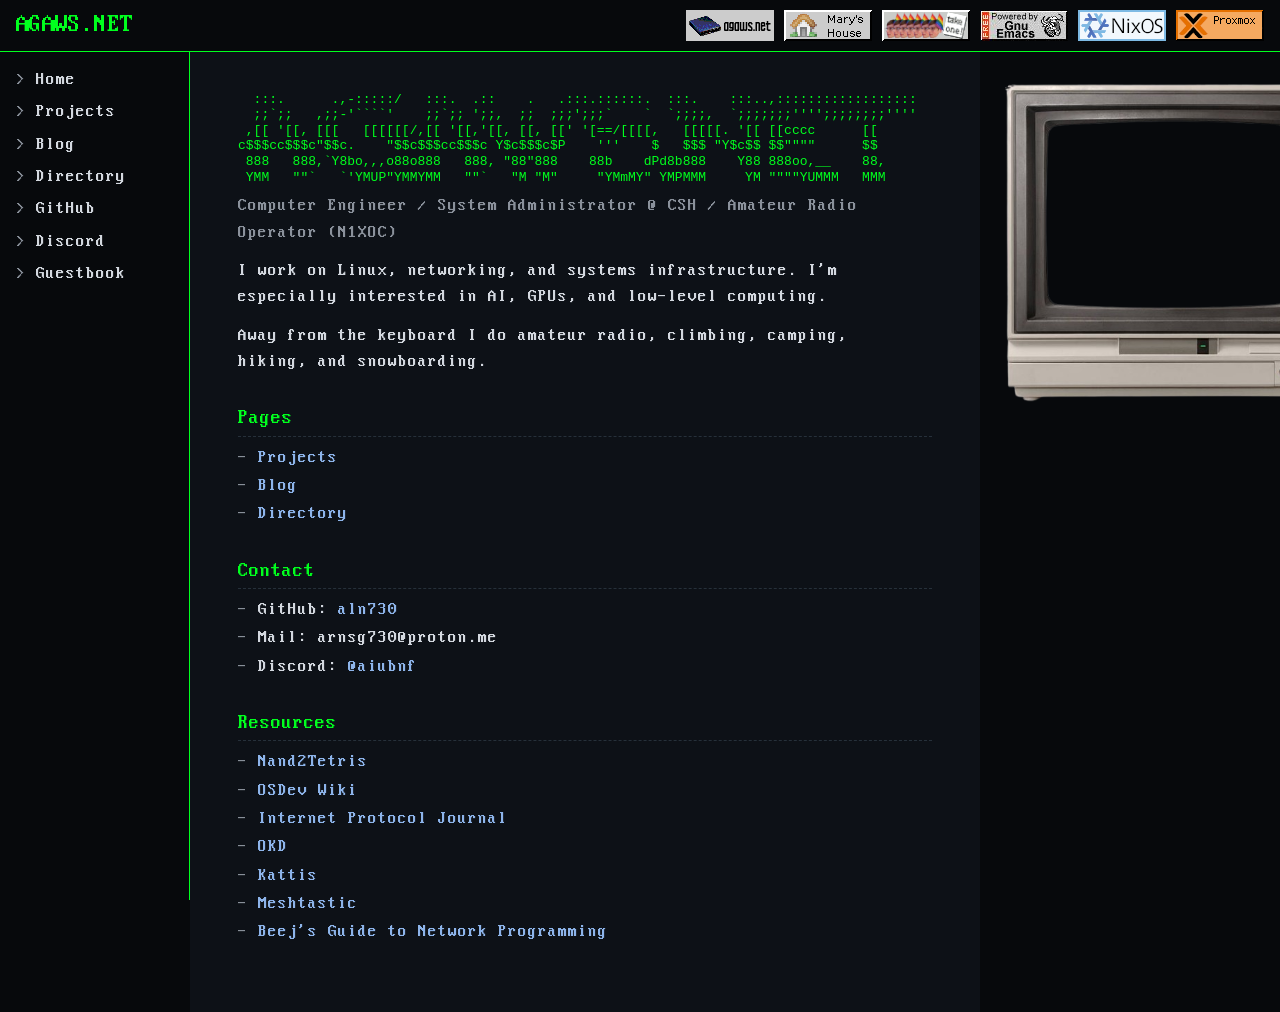
==== commit a08dfe21: "sjdj" ====
--- a/index.html
+++ b/index.html
@@ -13,6 +13,9 @@
 <a href="https://agaws.net"><img src="assets/agawsnet.gif" alt="agaws.net"></a>
 <a href="https://coolmathgames.tech/"><img src="assets/maryhouse.png" alt="coolmathgames.tech"></a>
 <a href="https://nilges.me/"><img src="assets/wilnil_takeone.gif" alt="nilges.me"></a>
+</a><a href="https://www.gnu.org/software/emacs/"><img src="assets/emacs.png" class="icon-img"></a>
+<a href="https://nixos.org/"><img src="assets/nixos.png" class="icon-img"></a>
+<a href="https://proxmox.com/en/"><img src="assets/proxmox.png" class="icon-img"></a>
 </div>
 </header>
 
@@ -86,7 +89,6 @@
 </section>
 
 
-
 </aside>
 </div>
 <script src="assets/eliza.js"></script>
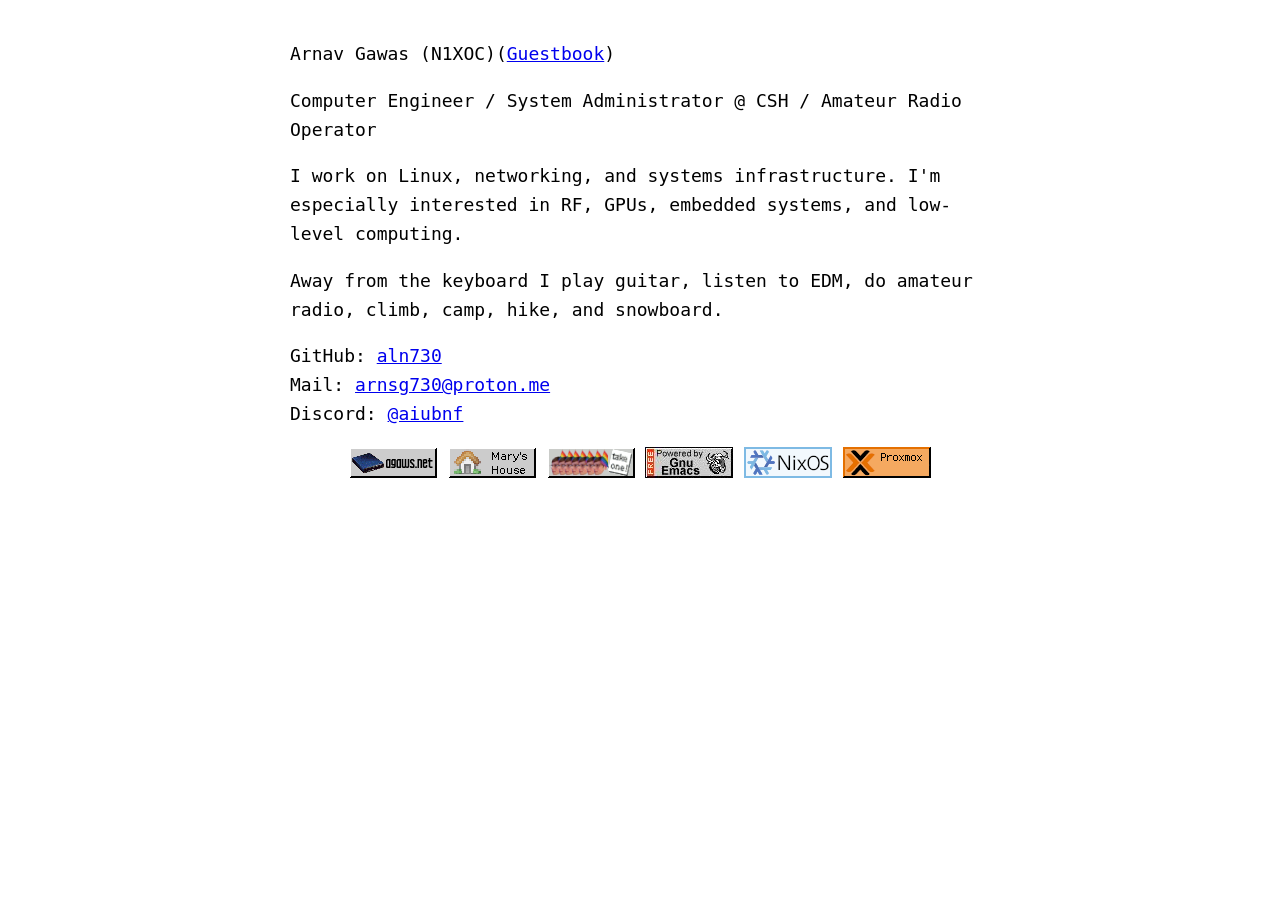
==== commit ff47e3d0: "sdfsadf" ====
--- a/index.html
+++ b/index.html
@@ -2,95 +2,33 @@
 <html lang="en">
 <head>
 <meta charset="UTF-8">
-<meta name="viewport" content="width=device-width, initial-scale=1.0">
-<title>Arnav Gawas (N1XOC)</title>
-<link href="style.css" rel="stylesheet" type="text/css" media="all">
+<meta name="viewport" content="width=device-width, initial-scale=1">
+<title>agawsnet</title>
 </head>
-<body>
-<header class="pageTitle">
-<a class="siteName" href="/">AGAWS.NET</a>
-<div class="badges">
-<a href="https://agaws.net"><img src="assets/agawsnet.gif" alt="agaws.net"></a>
-<a href="https://coolmathgames.tech/"><img src="assets/maryhouse.png" alt="coolmathgames.tech"></a>
-<a href="https://nilges.me/"><img src="assets/wilnil_takeone.gif" alt="nilges.me"></a>
-</a><a href="https://www.gnu.org/software/emacs/"><img src="assets/emacs.png" class="icon-img"></a>
-<a href="https://nixos.org/"><img src="assets/nixos.png" class="icon-img"></a>
-<a href="https://proxmox.com/en/"><img src="assets/proxmox.png" class="icon-img"></a>
+<body style="max-width: 700px; margin: 40px auto; padding: 0 16px; font-family: monospace; font-size: 18px; line-height: 1.6;">
+
+<p>Arnav Gawas (N1XOC)(<a href="https://zxcv.atabook.org/">Guestbook</a>)</p>
+
+<p>Computer Engineer / System Administrator @ CSH / Amateur Radio Operator</p>
+
+<p>I work on Linux, networking, and systems infrastructure. I'm especially interested in RF, GPUs, embedded systems, and low-level computing.</p>
+
+<p>Away from the keyboard I play guitar, listen to EDM, do amateur radio, climb, camp, hike, and snowboard.</p>
+
+<p>
+GitHub: <a href="https://github.com/aln730">aln730</a><br>
+Mail: <a href="mailto:arnsg730@proton.me">arnsg730@proton.me</a><br>
+Discord: <a href="https://discord.com/channels/@aiubnf">@aiubnf</a><br>
+</p>
+
+<div style="text-align: center; margin-bottom: 24px;">
+<a href="https://agaws.net"><img src="assets/agawsnet.gif" alt="agaws.net" width="88" height="31"></a>
+<a href="https://coolmathgames.tech/"><img src="assets/maryhouse.png" alt="coolmathgames.tech" width="88" height="31"></a>
+<a href="https://nilges.me/"><img src="assets/wilnil_takeone.gif" alt="nilges.me" width="88" height="31"></a>
+<a href="https://www.gnu.org/software/emacs/"><img src="assets/emacs.png" alt="Emacs" width="88" height="31"></a>
+<a href="https://nixos.org/"><img src="assets/nixos.png" alt="NixOS" width="88" height="31"></a>
+<a href="https://proxmox.com/en/"><img src="assets/proxmox.png" alt="Proxmox" width="88" height="31"></a>
 </div>
-</header>
 
-<details class="mobileNav">
-<summary>Menu</summary>
-<a class="sidebarLink" href="/">Home</a>
-<a class="sidebarLink" href="projects.html">Projects</a>
-<a class="sidebarLink" href="blog.html">Blog</a>
-<a class="sidebarLink" href="directory.html">Directory</a>
-<a class="sidebarLink" href="https://zxcv.atabook.org/">Guestbook</a>
-<a class="sidebarLink" href="https://github.com/aln730">GitHub</a>
-</details>
-
-<nav class="sidebar" aria-label="Main">
-<a class="sidebarLink" href="/">Home</a>
-<a class="sidebarLink" href="projects.html">Projects</a>
-<a class="sidebarLink" href="blog.html">Blog</a>
-<a class="sidebarLink" href="directory.html">Directory</a>
-<a class="sidebarLink" href="https://github.com/aln730">GitHub</a>
-<a class="sidebarLink" href="https://discord.com/channels/@aiubnf">Discord</a>
-<a class="sidebarLink" href="https://zxcv.atabook.org/">Guestbook</a>
-</nav>
-
-<div class="layout">
-<main class="mainContent">
-<pre class="ascii-title" aria-label="Arnav Gawas"> 
-  :::.      .,-:::::/   :::.  .::    .   .:::.::::::.  :::.    :::..,::::::::::::::::::
-  ;;`;;   ,;;-'````'    ;;`;; ';;,  ;;  ;;;';;;`    `  `;;;;,  `;;;;;;;'''';;;;;;;;''''
- ,[[ '[[, [[[   [[[[[[/,[[ '[[,'[[, [[, [[' '[==/[[[[,   [[[[[. '[[ [[cccc      [[     
-c$$$cc$$$c"$$c.    "$$c$$$cc$$$c Y$c$$$c$P    '''    $   $$$ "Y$c$$ $$""""      $$     
- 888   888,`Y8bo,,,o88o888   888, "88"888    88b    dPd8b888    Y88 888oo,__    88,    
- YMM   ""`   `'YMUP"YMMYMM   ""`   "M "M"     "YMmMY" YMPMMM     YM """"YUMMM   MMM    
-</pre>
-<p class="sub">Computer Engineer / System Administrator @ CSH / Amateur Radio Operator (N1XOC)</p>
-
-<p>I work on Linux, networking, and systems infrastructure. I'm especially interested in AI, GPUs, and low-level computing.</p>
-<p>Away from the keyboard I do amateur radio, climbing, camping, hiking, and snowboarding.</p>
-
-<h2>Pages</h2>
-<ul>
-<li><a href="projects.html">Projects</a></li>
-<li><a href="blog.html">Blog</a></li>
-<li><a href="directory.html">Directory</a></li>
-</ul>
-
-<h2>Contact</h2>
-<ul>
-<li>GitHub: <a href="https://github.com/aln730">aln730</a></li>
-<li>Mail: arnsg730@proton.me</li>
-<li>Discord: <a href="https://discord.com/channels/@aiubnf">@aiubnf</a></li>
-</ul>
-
-<h2>Resources</h2>
-<ul>
-<li><a href="https://www.nand2tetris.org/">Nand2Tetris</a></li>
-<li><a href="https://wiki.osdev.org/Expanded_Main_Page">OSDev Wiki</a></li>
-<li><a href="https://ipj.dreamhosters.com/">Internet Protocol Journal</a></li>
-<li><a href="https://github.com/okd-project/okd/releases">OKD</a></li>
-<li><a href="https://open.kattis.com/">Kattis</a></li>
-<li><a href="https://meshtastic.org/">Meshtastic</a></li>
-<li><a href="https://beej.us/guide/bgnet/">Beej's Guide to Network Programming</a></li>
-</ul>
-</main>
-
-<aside class="widgets" aria-label="Widgets">
-<section class="widget">
-<div class="tv-widget">
-<img src="assets/gallery/tv.png" class="tv-frame" alt="">
-<iframe src="https://weatherstar.netbymatt.com/?hazards=true&current-weather=true&latest-observations=true&hourly=true&hourly-graph=true&travel=true&regional-forecast=true&local-forecast=true&extended-forecast=true&almanac=true&spc-outlook=true&radar=true&kiosk=true&stickyKiosk=false&customTextEnable=true&speed=1.00&viewMode=standard&units=us&txtLocation=Chicago%2C+IL%2C+USA&customText=CHOM.TV&mediaVolume=0.75&wide=false&portrait=false&enhanced=false&scanLines=true&latLonQuery=Chicago%2C+IL%2C+USA&latLon=%7B%22lat%22%3A41.8832%2C%22lon%22%3A-87.6323%7D" frameborder="0" loading="lazy" class="tv-screen" title="Weather"></iframe>
-</div>
-</section>
-
-
-</aside>
-</div>
-<script src="assets/eliza.js"></script>
 </body>
 </html>
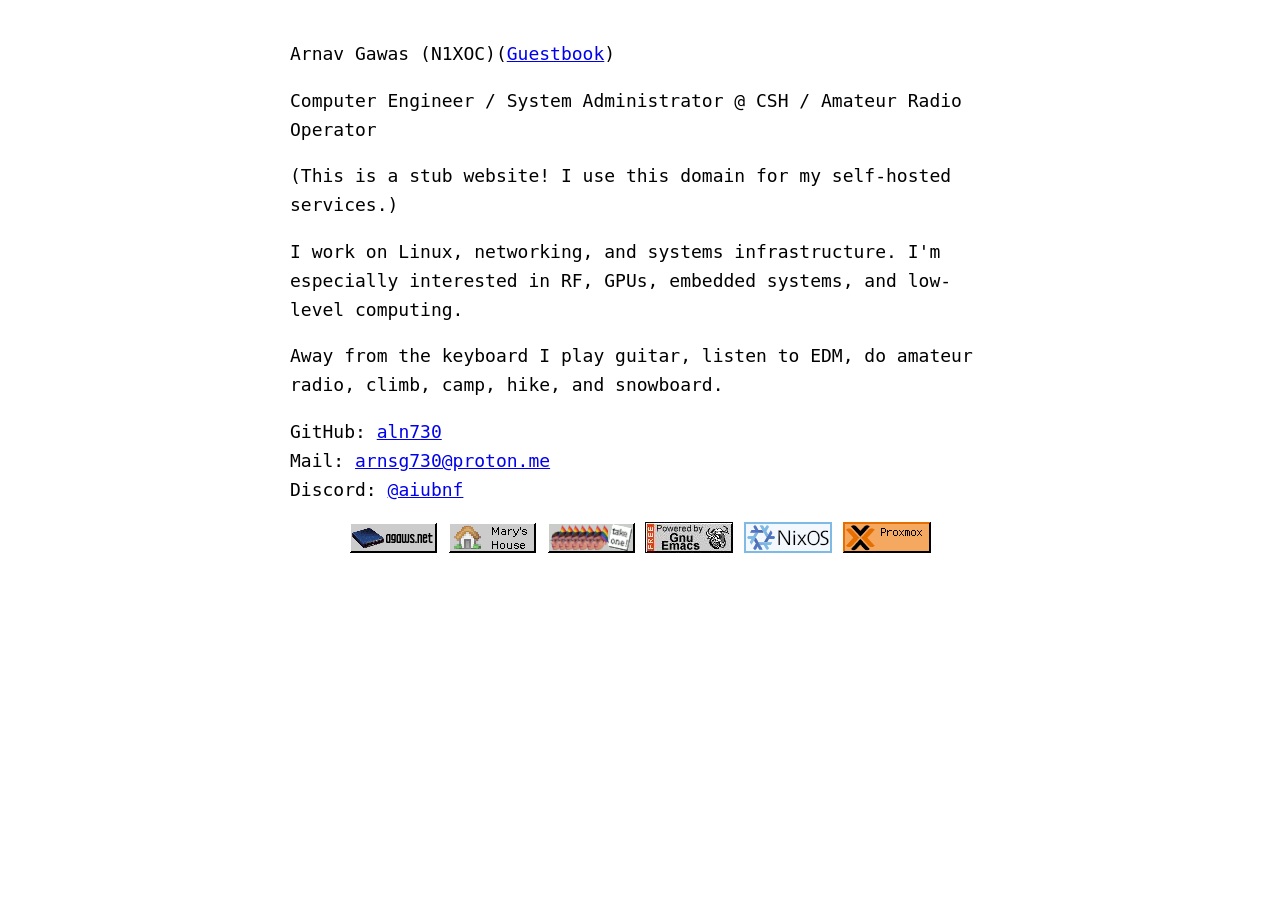
==== commit 5915c54b: "we are back" ====
--- a/index.html
+++ b/index.html
@@ -11,6 +11,7 @@
 
 <p>Computer Engineer / System Administrator @ CSH / Amateur Radio Operator</p>
 
+<p>(This is a stub website! I use this domain for my self-hosted services.)</p>
 <p>I work on Linux, networking, and systems infrastructure. I'm especially interested in RF, GPUs, embedded systems, and low-level computing.</p>
 
 <p>Away from the keyboard I play guitar, listen to EDM, do amateur radio, climb, camp, hike, and snowboard.</p>
@@ -31,4 +32,4 @@
 </div>
 
 </body>
-</html>+</html>
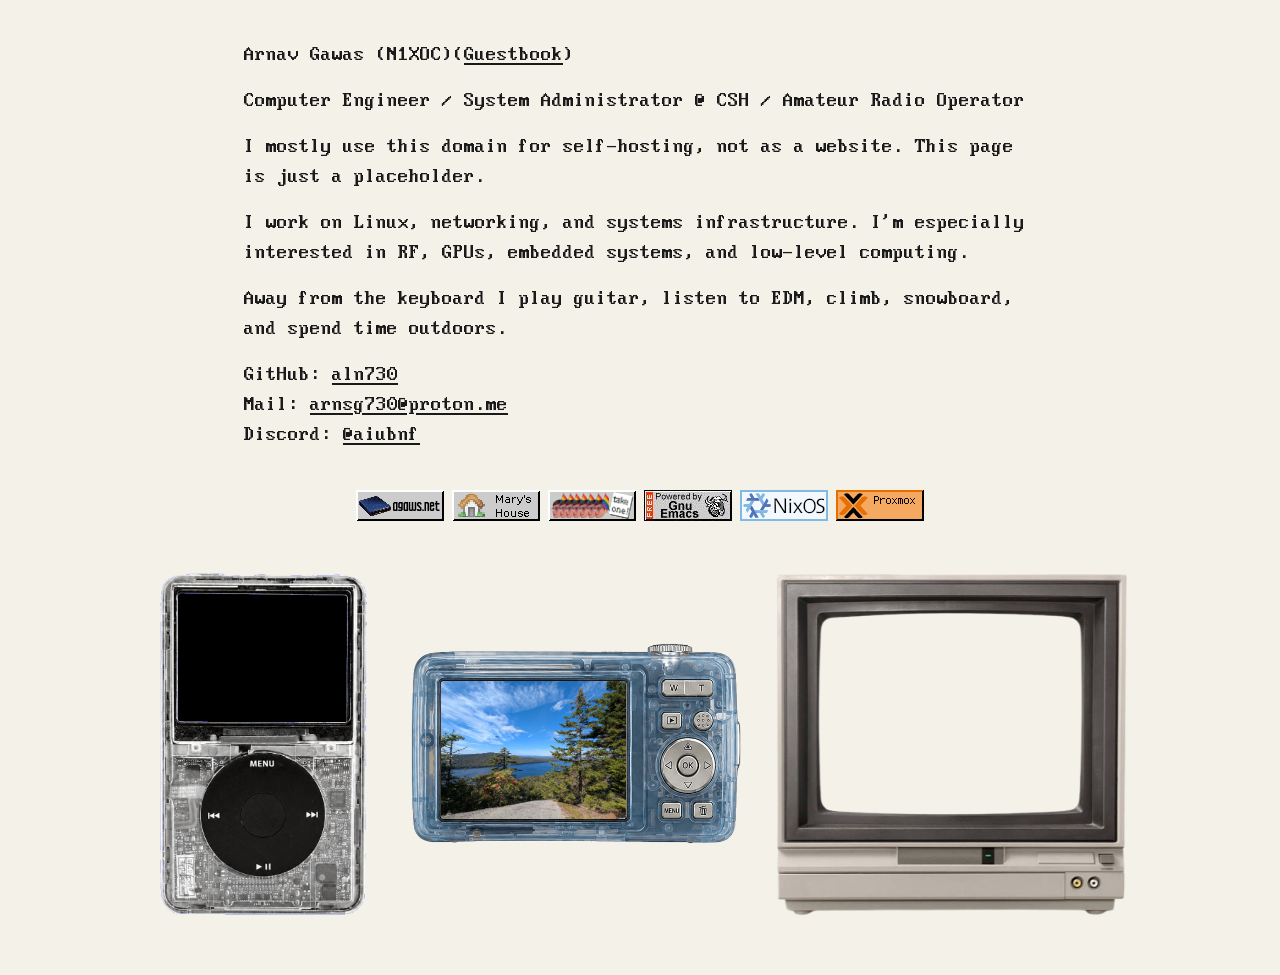
==== commit 3002ef68: "sdfisjfisdji" ====
--- a/index.html
+++ b/index.html
@@ -4,17 +4,25 @@
 <meta charset="UTF-8">
 <meta name="viewport" content="width=device-width, initial-scale=1">
 <title>agawsnet</title>
+<meta name="description" content="Arnav Gawas (N1XOC). Computer Engineer / System Administrator @ CSH / Amateur Radio Operator. Linux, networking, and systems infrastructure.">
+<meta name="theme-color" content="#0a0e0a">
+<meta property="og:type" content="website">
+<meta property="og:title" content="agawsnet">
+<meta property="og:description" content="Computer Engineer / System Administrator @ CSH / Amateur Radio Operator">
+<meta property="og:url" content="https://agaws.net/">
+<link rel="icon" href="assets/rover.png">
+<link rel="stylesheet" href="style.css">
 </head>
-<body style="max-width: 700px; margin: 40px auto; padding: 0 16px; font-family: monospace; font-size: 18px; line-height: 1.6;">
+<body>
 
 <p>Arnav Gawas (N1XOC)(<a href="https://zxcv.atabook.org/">Guestbook</a>)</p>
 
 <p>Computer Engineer / System Administrator @ CSH / Amateur Radio Operator</p>
 
-<p>(This is a stub website! I use this domain for my self-hosted services.)</p>
+<p>I mostly use this domain for self-hosting, not as a website. This page is just a placeholder.</p>
 <p>I work on Linux, networking, and systems infrastructure. I'm especially interested in RF, GPUs, embedded systems, and low-level computing.</p>
 
-<p>Away from the keyboard I play guitar, listen to EDM, do amateur radio, climb, camp, hike, and snowboard.</p>
+<p>Away from the keyboard I play guitar, listen to EDM, climb, snowboard, and spend time outdoors.</p>
 
 <p>
 GitHub: <a href="https://github.com/aln730">aln730</a><br>
@@ -22,7 +30,7 @@
 Discord: <a href="https://discord.com/channels/@aiubnf">@aiubnf</a><br>
 </p>
 
-<div style="text-align: center; margin-bottom: 24px;">
+<div class="badges">
 <a href="https://agaws.net"><img src="assets/agawsnet.gif" alt="agaws.net" width="88" height="31"></a>
 <a href="https://coolmathgames.tech/"><img src="assets/maryhouse.png" alt="coolmathgames.tech" width="88" height="31"></a>
 <a href="https://nilges.me/"><img src="assets/wilnil_takeone.gif" alt="nilges.me" width="88" height="31"></a>
@@ -31,5 +39,37 @@
 <a href="https://proxmox.com/en/"><img src="assets/proxmox.png" alt="Proxmox" width="88" height="31"></a>
 </div>
 
+<div class="gadgets">
+<div class="ipod">
+<iframe src="https://www.youtube-nocookie.com/embed/tCUJVLZqNdk" class="ipod-screen" title="Video" loading="lazy" allow="encrypted-media; picture-in-picture; fullscreen" allowfullscreen></iframe>
+<img src="assets/ipod.png" class="ipod-frame" alt="" width="699" height="1080">
+</div>
+<div class="camera">
+<img class="camera-shot" id="camera-shot" src="assets/gallery/baldy.jpeg" alt="Photo">
+<img class="camera-frame" src="assets/camera.png" alt="" width="641" height="402">
+</div>
+<div class="tv">
+<img src="assets/gallery/tv.png" class="tv-frame" alt="" width="500" height="500">
+<iframe src="https://weatherstar.netbymatt.com/?hazards=true&current-weather=true&latest-observations=true&hourly=true&hourly-graph=true&travel=true&regional-forecast=true&local-forecast=true&extended-forecast=true&almanac=true&spc-outlook=true&radar=true&kiosk=true&stickyKiosk=false&customTextEnable=true&speed=1.00&viewMode=standard&units=us&txtLocation=Chicago%2C+IL%2C+USA&customText=CHOM.TV&mediaVolume=0.75&wide=false&portrait=false&enhanced=false&scanLines=true&latLonQuery=Chicago%2C+IL%2C+USA&latLon=%7B%22lat%22%3A41.8832%2C%22lon%22%3A-87.6323%7D" class="tv-screen" title="Weather" loading="lazy"></iframe>
+</div>
+</div>
+
+<script>
+var photos = [
+    "baldy.jpeg", "brandreth.jpg", "bridge.jpeg", "ducks.jpeg", "fam.jpg",
+    "galaxy.jpeg", "greenblue.jpeg", "snow.jpg", "stars.jpeg", "swamp.jpeg"
+];
+var shot = document.getElementById("camera-shot");
+var i = 0;
+
+function next() {
+    shot.src = "assets/gallery/" + photos[i];
+    i = (i + 1) % photos.length;
+}
+
+next();
+setInterval(next, 10000);
+</script>
+
 </body>
-</html>
+</html>
--- a/style.css
+++ b/style.css
@@ -0,0 +1,158 @@
+@font-face {
+    font-family: 'IBM VGA 8x16';
+    src: url('assets/WebPlus_IBM_VGA_9x16.woff') format('woff');
+    font-weight: normal;
+    font-style: normal;
+    font-display: swap;
+}
+
+:root {
+    color-scheme: dark light;
+    --bg: #161616;
+    --fg: #ffffff;
+    --accent: #ffffff;
+}
+
+@media (prefers-color-scheme: light) {
+    :root {
+        --bg: #f4f1e8;
+        --fg: #1a1a1a;
+        --accent: #1a1a1a;
+    }
+}
+
+html {
+    background: var(--bg);
+}
+
+body {
+    margin: 40px auto;
+    padding: 0 16px;
+    max-width: 72ch;
+    background: var(--bg);
+    color: var(--fg);
+    font-family: 'IBM VGA 8x16', monospace;
+    font-size: clamp(17px, 2.4vw, 20px);
+    line-height: 1.5;
+}
+
+p {
+    margin: 0 0 16px;
+}
+
+a {
+    color: var(--accent);
+    text-underline-offset: 3px;
+}
+
+a:hover {
+    text-decoration-style: wavy;
+}
+
+a:focus-visible {
+    outline: 2px solid var(--accent);
+    outline-offset: 2px;
+}
+
+::selection {
+    background: var(--accent);
+    color: var(--bg);
+}
+
+.badges {
+    display: flex;
+    flex-wrap: wrap;
+    justify-content: center;
+    gap: 8px;
+    margin-top: 40px;
+}
+
+.badges img {
+    display: block;
+    width: 88px;
+    height: 31px;
+    image-rendering: pixelated;
+}
+
+.gadgets {
+    display: flex;
+    flex-wrap: nowrap;
+    align-items: center;
+    justify-content: center;
+    gap: 16px;
+    width: min(1000px, 100vw - 32px);
+    margin-top: 32px;
+    position: relative;
+    left: 50%;
+    transform: translateX(-50%);
+}
+
+.ipod {
+    position: relative;
+    flex: 0 1 250px;
+}
+
+.tv {
+    position: relative;
+    flex: 0 1 380px;
+}
+
+.camera {
+    position: relative;
+    flex: 0 1 350px;
+}
+
+.ipod-frame,
+.tv-frame,
+.camera-frame {
+    display: block;
+    width: 100%;
+    height: auto;
+    position: relative;
+    z-index: 2;
+    pointer-events: none;
+}
+
+.ipod-screen {
+    position: absolute;
+    top: 10.6%;
+    left: 15.3%;
+    width: 68.4%;
+    height: 33.8%;
+    border: none;
+    background: #000;
+    z-index: 1;
+}
+
+.tv-screen {
+    position: absolute;
+    top: 10%;
+    left: 12%;
+    width: 76%;
+    height: 62%;
+    border: none;
+    z-index: 1;
+}
+
+.camera-shot {
+    position: absolute;
+    top: 21.1%;
+    left: 10.9%;
+    width: 53.7%;
+    height: 63.7%;
+    object-fit: cover;
+    z-index: 1;
+}
+
+@media (max-width: 800px) {
+    .gadgets {
+        flex-wrap: wrap;
+    }
+
+    .ipod,
+    .tv,
+    .camera {
+        flex: 1 1 260px;
+        max-width: 420px;
+    }
+}
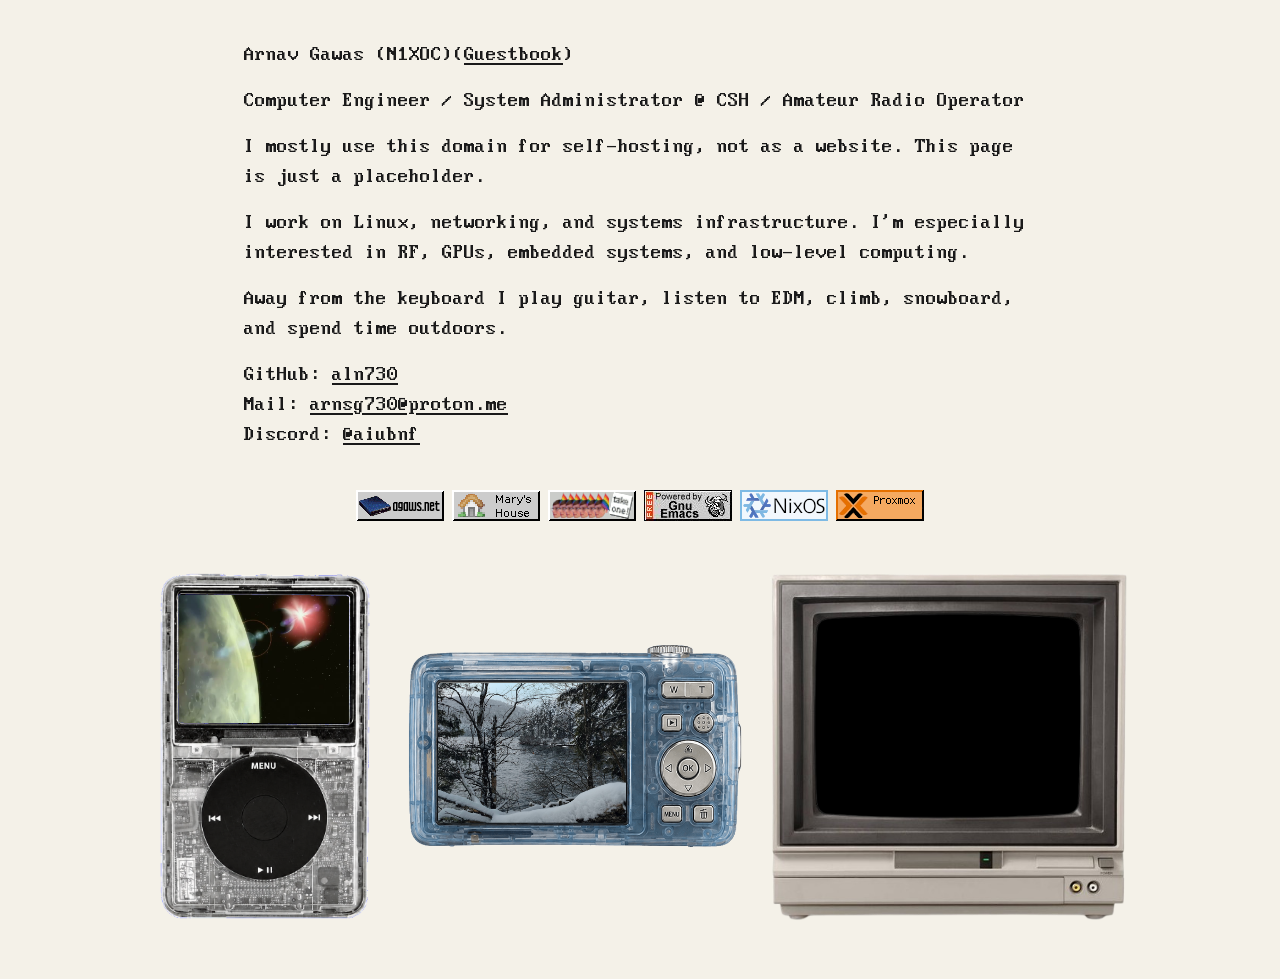
==== commit 06e7c46e: "zxcvzxcv" ====
--- a/index.html
+++ b/index.html
@@ -41,34 +41,65 @@
 
 <div class="gadgets">
 <div class="ipod">
-<iframe src="https://www.youtube-nocookie.com/embed/tCUJVLZqNdk" class="ipod-screen" title="Video" loading="lazy" allow="encrypted-media; picture-in-picture; fullscreen" allowfullscreen></iframe>
+<video class="ipod-screen" id="ipod-video" src="assets/video.mp4" poster="assets/poster.jpg" playsinline preload="metadata"></video>
 <img src="assets/ipod.png" class="ipod-frame" alt="" width="699" height="1080">
+<button type="button" class="wheel-btn" id="ipod-play" aria-label="Play/Pause" style="left:50%;top:82%"></button>
+<button type="button" class="wheel-btn" id="ipod-center" aria-label="Play/Pause" style="left:50%;top:68.6%"></button>
+<button type="button" class="wheel-btn" id="ipod-prev" aria-label="Restart" style="left:29.8%;top:68.6%"></button>
+<button type="button" class="wheel-btn" id="ipod-next" aria-label="Skip 10 seconds" style="left:69.7%;top:68.6%"></button>
 </div>
 <div class="camera">
 <img class="camera-shot" id="camera-shot" src="assets/gallery/baldy.jpeg" alt="Photo">
 <img class="camera-frame" src="assets/camera.png" alt="" width="641" height="402">
+<button type="button" class="wheel-btn" id="cam-prev" aria-label="Previous photo" style="left:76.4%;top:59.9%;width:8%;height:14%"></button>
+<button type="button" class="wheel-btn" id="cam-ok" aria-label="Next photo" style="left:82.2%;top:59.9%;width:8%;height:14%"></button>
+<button type="button" class="wheel-btn" id="cam-next" aria-label="Next photo" style="left:88%;top:59.9%;width:8%;height:14%"></button>
 </div>
 <div class="tv">
 <img src="assets/gallery/tv.png" class="tv-frame" alt="" width="500" height="500">
-<iframe src="https://weatherstar.netbymatt.com/?hazards=true&current-weather=true&latest-observations=true&hourly=true&hourly-graph=true&travel=true&regional-forecast=true&local-forecast=true&extended-forecast=true&almanac=true&spc-outlook=true&radar=true&kiosk=true&stickyKiosk=false&customTextEnable=true&speed=1.00&viewMode=standard&units=us&txtLocation=Chicago%2C+IL%2C+USA&customText=CHOM.TV&mediaVolume=0.75&wide=false&portrait=false&enhanced=false&scanLines=true&latLonQuery=Chicago%2C+IL%2C+USA&latLon=%7B%22lat%22%3A41.8832%2C%22lon%22%3A-87.6323%7D" class="tv-screen" title="Weather" loading="lazy"></iframe>
+<div class="tv-screen" id="tv-screen"><iframe src="https://weatherstar.netbymatt.com/?hazards=true&current-weather=true&latest-observations=true&hourly=true&hourly-graph=true&travel=true&regional-forecast=true&local-forecast=true&extended-forecast=true&almanac=true&spc-outlook=true&radar=true&kiosk=true&stickyKiosk=false&customTextEnable=true&speed=1.00&viewMode=standard&units=us&txtLocation=Chicago%2C+IL%2C+USA&customText=CHOM.TV&mediaVolume=0.75&wide=false&portrait=false&enhanced=false&scanLines=true&latLonQuery=Chicago%2C+IL%2C+USA&latLon=%7B%22lat%22%3A41.8832%2C%22lon%22%3A-87.6323%7D" id="tv-iframe" title="Weather" loading="lazy"></iframe></div>
 </div>
 </div>
 
 <script>
 var photos = [
-    "baldy.jpeg", "brandreth.jpg", "bridge.jpeg", "ducks.jpeg", "fam.jpg",
-    "galaxy.jpeg", "greenblue.jpeg", "snow.jpg", "stars.jpeg", "swamp.jpeg"
+    "snow.jpg", "greenblue.jpeg", "baldy.jpeg", "brandreth.jpg", "bridge.jpeg", "ducks.jpeg", "fam.jpg",
+    "galaxy.jpeg", "stars.jpeg", "swamp.jpeg"
 ];
 var shot = document.getElementById("camera-shot");
 var i = 0;
 
-function next() {
+function show(n) {
+    i = (n + photos.length) % photos.length;
     shot.src = "assets/gallery/" + photos[i];
-    i = (i + 1) % photos.length;
 }
 
-next();
-setInterval(next, 10000);
+show(0);
+document.getElementById("cam-prev").onclick = function () { show(i - 1); };
+document.getElementById("cam-ok").onclick = function () { show(i + 1); };
+document.getElementById("cam-next").onclick = function () { show(i + 1); };
+
+
+var vid = document.getElementById("ipod-video");
+function toggle() { if (vid.paused) { vid.play(); } else { vid.pause(); } }
+document.getElementById("ipod-play").onclick = toggle;
+document.getElementById("ipod-center").onclick = toggle;
+document.getElementById("ipod-prev").onclick = function () { vid.currentTime = 0; };
+document.getElementById("ipod-next").onclick = function () {
+    vid.currentTime = Math.min(vid.currentTime + 10, vid.duration || Infinity);
+};
+
+var tvBox = document.getElementById("tv-screen");
+var tvFrame = document.getElementById("tv-iframe");
+function fitTv() {
+    var w = tvBox.clientWidth, h = tvBox.clientHeight;
+    var s = Math.min(w / 640, h / 480);
+    tvFrame.style.transform = "scale(" + s + ")";
+    tvFrame.style.left = ((w - 640 * s) / 2) + "px";
+    tvFrame.style.top = ((h - 480 * s) / 2) + "px";
+}
+new ResizeObserver(fitTv).observe(tvBox);
+fitTv();
 </script>
 
 </body>
--- a/style.css
+++ b/style.css
@@ -23,6 +23,8 @@
 
 html {
     background: var(--bg);
+    -webkit-text-size-adjust: 100%;
+    text-size-adjust: 100%;
 }
 
 body {
@@ -32,8 +34,14 @@
     background: var(--bg);
     color: var(--fg);
     font-family: 'IBM VGA 8x16', monospace;
-    font-size: clamp(17px, 2.4vw, 20px);
+    font-size: 20px;
     line-height: 1.5;
+}
+
+@media (max-width: 600px) {
+    body {
+        font-size: 17px;
+    }
 }
 
 p {
@@ -74,12 +82,14 @@
     image-rendering: pixelated;
 }
 
+/* gadgets: fixed-size items (250 + 350 + 380 + 2*10 = 1000px).
+   Same size on every screen wide enough; wraps instead of shrinking. */
 .gadgets {
     display: flex;
-    flex-wrap: nowrap;
+    flex-wrap: wrap;
     align-items: center;
     justify-content: center;
-    gap: 16px;
+    gap: 10px;
     width: min(1000px, 100vw - 32px);
     margin-top: 32px;
     position: relative;
@@ -89,17 +99,20 @@
 
 .ipod {
     position: relative;
-    flex: 0 1 250px;
+    flex: 0 0 250px;
+    width: 250px;
+}
+
+.camera {
+    position: relative;
+    flex: 0 0 350px;
+    width: 350px;
 }
 
 .tv {
     position: relative;
-    flex: 0 1 380px;
-}
-
-.camera {
-    position: relative;
-    flex: 0 1 350px;
+    flex: 0 0 380px;
+    width: 380px;
 }
 
 .ipod-frame,
@@ -121,7 +134,26 @@
     height: 33.8%;
     border: none;
     background: #000;
-    z-index: 1;
+    object-fit: contain; /* use cover to fill the screen and crop */
+    z-index: 1;
+}
+
+.wheel-btn {
+    position: absolute;
+    width: 16%;
+    height: 10%;
+    transform: translate(-50%, -50%);
+    background: transparent;
+    border: none;
+    padding: 0;
+    cursor: pointer;
+    z-index: 3;
+    -webkit-tap-highlight-color: transparent;
+}
+
+.wheel-btn:focus-visible {
+    outline: 2px solid var(--accent);
+    border-radius: 50%;
 }
 
 .tv-screen {
@@ -130,8 +162,20 @@
     left: 12%;
     width: 76%;
     height: 62%;
-    border: none;
-    z-index: 1;
+    overflow: hidden;
+    background: #000;
+    z-index: 1;
+}
+
+/* fixed design size, scaled by JS in index.html */
+.tv-screen iframe {
+    position: absolute;
+    top: 0;
+    left: 0;
+    width: 640px;
+    height: 480px;
+    border: none;
+    transform-origin: 0 0;
 }
 
 .camera-shot {
@@ -142,17 +186,192 @@
     height: 63.7%;
     object-fit: cover;
     z-index: 1;
-}
-
-@media (max-width: 800px) {
-    .gadgets {
-        flex-wrap: wrap;
+}@font-face {
+    font-family: 'IBM VGA 8x16';
+    src: url('assets/WebPlus_IBM_VGA_9x16.woff') format('woff');
+    font-weight: normal;
+    font-style: normal;
+    font-display: swap;
+}
+
+:root {
+    color-scheme: dark light;
+    --bg: #161616;
+    --fg: #ffffff;
+    --accent: #ffffff;
+}
+
+@media (prefers-color-scheme: light) {
+    :root {
+        --bg: #f4f1e8;
+        --fg: #1a1a1a;
+        --accent: #1a1a1a;
     }
-
-    .ipod,
-    .tv,
-    .camera {
-        flex: 1 1 260px;
-        max-width: 420px;
+}
+
+html {
+    background: var(--bg);
+    -webkit-text-size-adjust: 100%;
+    text-size-adjust: 100%;
+}
+
+body {
+    margin: 40px auto;
+    padding: 0 16px;
+    max-width: 72ch;
+    background: var(--bg);
+    color: var(--fg);
+    font-family: 'IBM VGA 8x16', monospace;
+    font-size: 20px;
+    line-height: 1.5;
+}
+
+@media (max-width: 600px) {
+    body {
+        font-size: 17px;
     }
+}
+
+p {
+    margin: 0 0 16px;
+}
+
+a {
+    color: var(--accent);
+    text-underline-offset: 3px;
+}
+
+a:hover {
+    text-decoration-style: wavy;
+}
+
+a:focus-visible {
+    outline: 2px solid var(--accent);
+    outline-offset: 2px;
+}
+
+::selection {
+    background: var(--accent);
+    color: var(--bg);
+}
+
+.badges {
+    display: flex;
+    flex-wrap: wrap;
+    justify-content: center;
+    gap: 8px;
+    margin-top: 40px;
+}
+
+.badges img {
+    display: block;
+    width: 88px;
+    height: 31px;
+    image-rendering: pixelated;
+}
+
+/* gadgets: fixed-size items (250 + 350 + 380 + 2*10 = 1000px).
+   Same size on every screen wide enough; wraps instead of shrinking. */
+.gadgets {
+    display: flex;
+    flex-wrap: wrap;
+    align-items: center;
+    justify-content: center;
+    gap: 10px;
+    width: min(1000px, 100vw - 32px);
+    margin-top: 32px;
+    position: relative;
+    left: 50%;
+    transform: translateX(-50%);
+}
+
+.ipod {
+    position: relative;
+    flex: 0 0 250px;
+    width: 250px;
+}
+
+.camera {
+    position: relative;
+    flex: 0 0 350px;
+    width: 350px;
+}
+
+.tv {
+    position: relative;
+    flex: 0 0 380px;
+    width: 380px;
+}
+
+.ipod-frame,
+.tv-frame,
+.camera-frame {
+    display: block;
+    width: 100%;
+    height: auto;
+    position: relative;
+    z-index: 2;
+    pointer-events: none;
+}
+
+.ipod-screen {
+    position: absolute;
+    top: 10.6%;
+    left: 15.3%;
+    width: 68.4%;
+    height: 33.8%;
+    border: none;
+    background: #000;
+    object-fit: contain; /* use cover to fill the screen and crop */
+    z-index: 1;
+}
+
+.wheel-btn {
+    position: absolute;
+    width: 16%;
+    height: 10%;
+    transform: translate(-50%, -50%);
+    background: transparent;
+    border: none;
+    padding: 0;
+    cursor: pointer;
+    z-index: 3;
+    -webkit-tap-highlight-color: transparent;
+}
+
+.wheel-btn:focus-visible {
+    outline: 2px solid var(--accent);
+    border-radius: 50%;
+}
+
+.tv-screen {
+    position: absolute;
+    top: 10%;
+    left: 12%;
+    width: 76%;
+    height: 62%;
+    overflow: hidden;
+    background: #000;
+    z-index: 1;
+}
+
+/* fixed design size, scaled by JS in index.html */
+.tv-screen iframe {
+    position: absolute;
+    top: 0;
+    left: 0;
+    width: 640px;
+    height: 480px;
+    border: none;
+    transform-origin: 0 0;
+}
+
+.camera-shot {
+    position: absolute;
+    top: 21.1%;
+    left: 10.9%;
+    width: 53.7%;
+    height: 63.7%;
+    object-fit: cover;
+    z-index: 1;
 }
